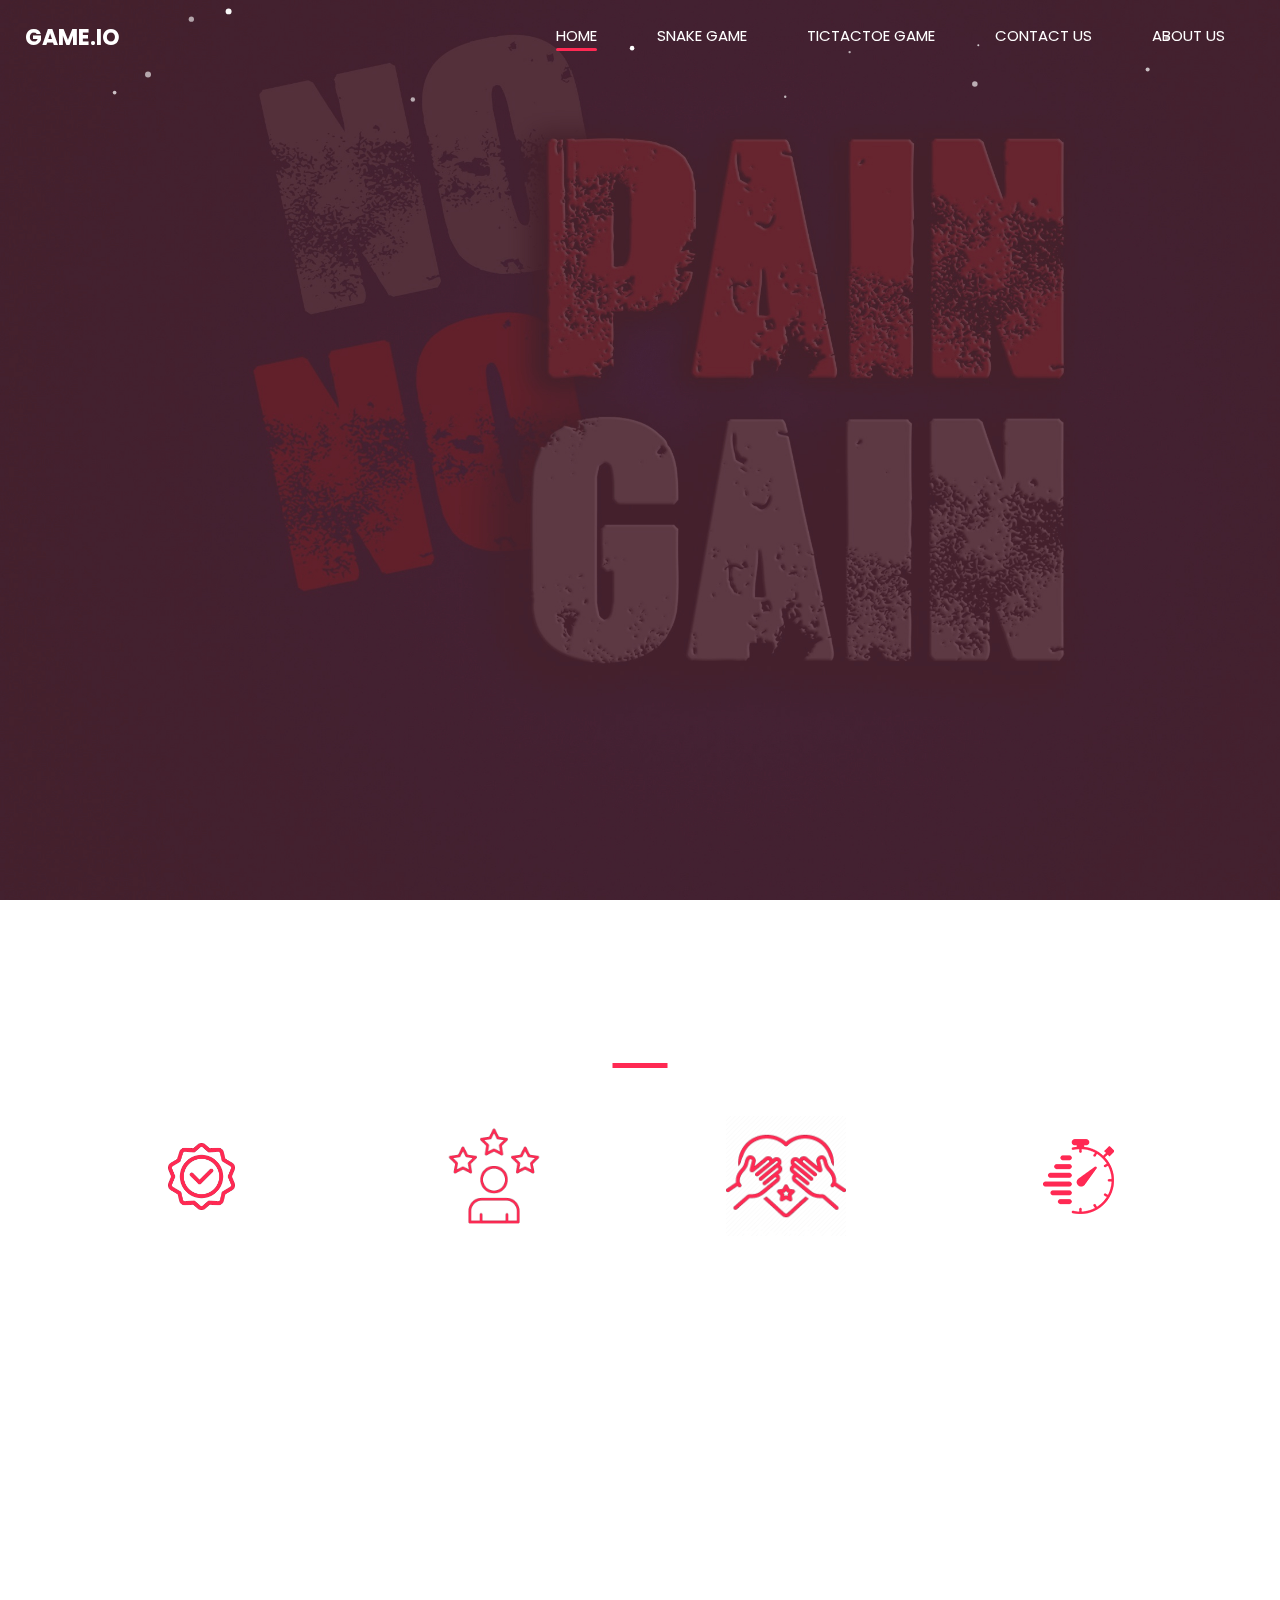
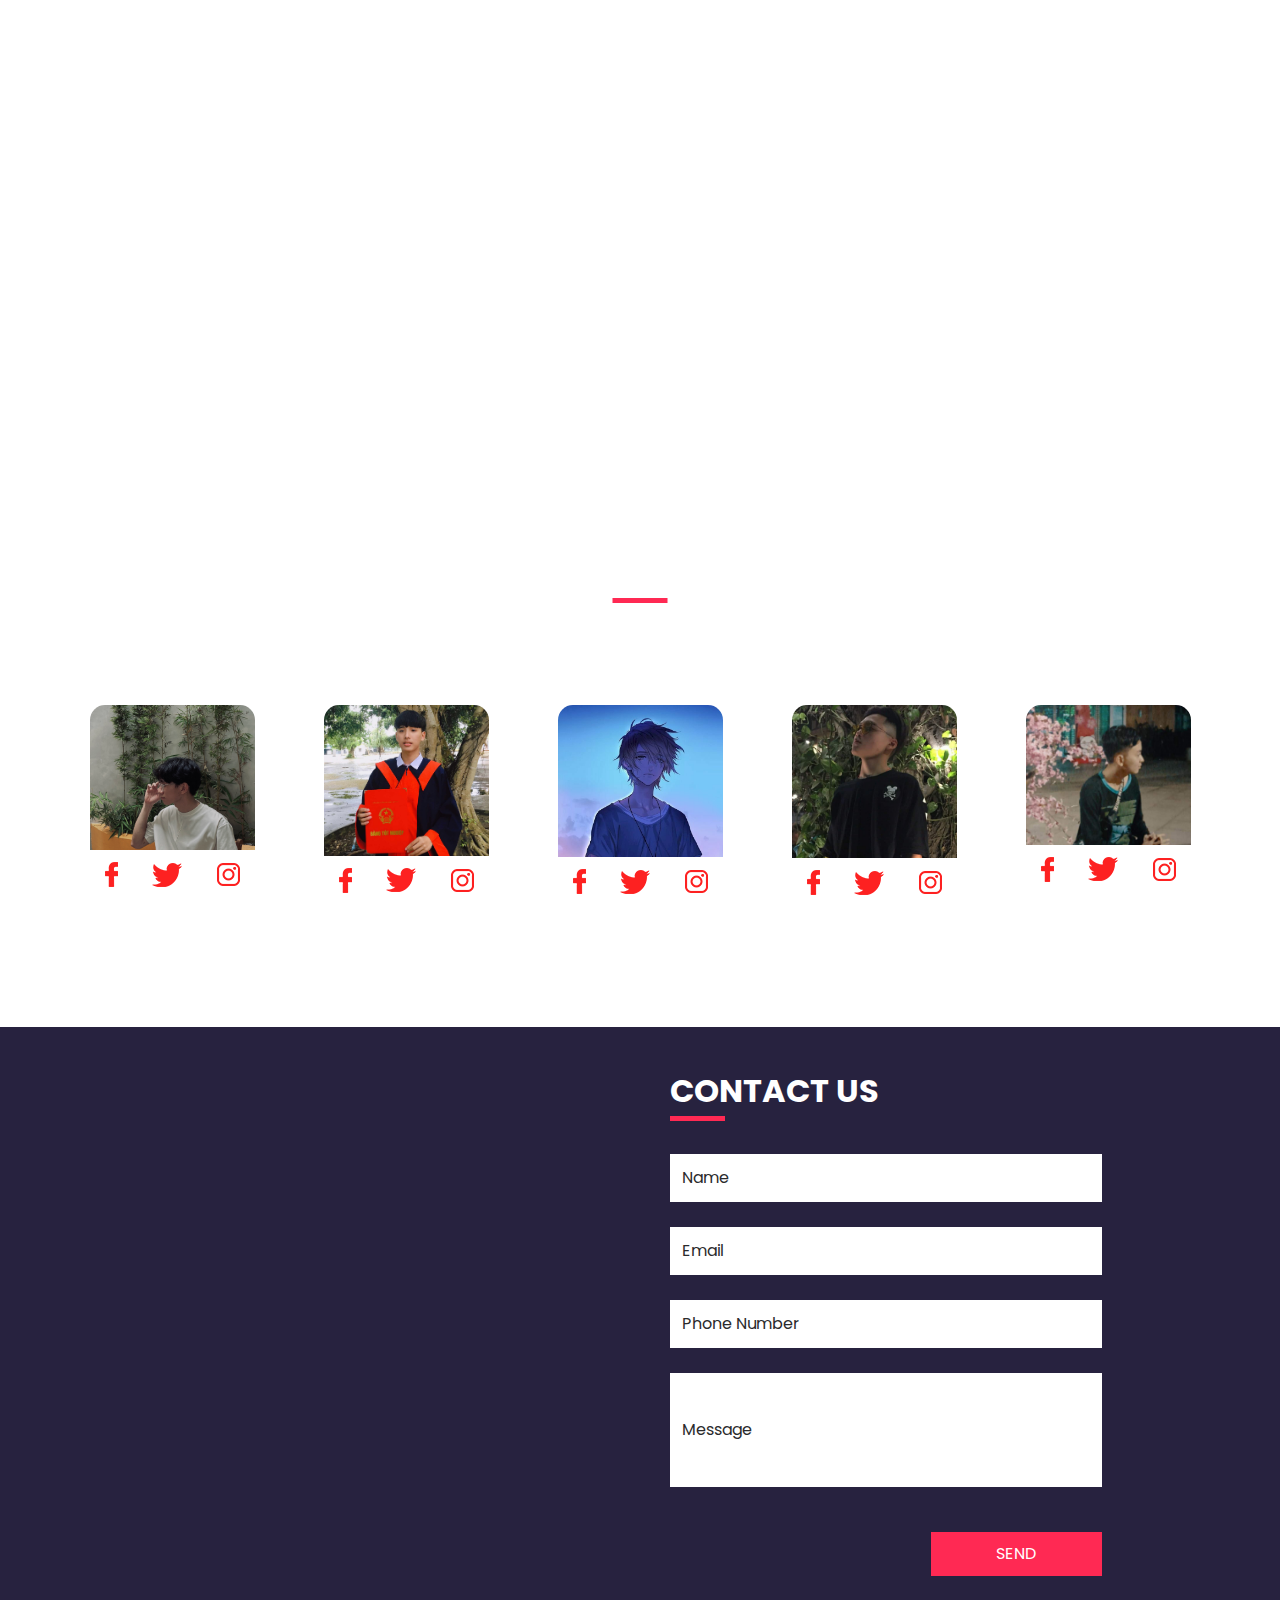
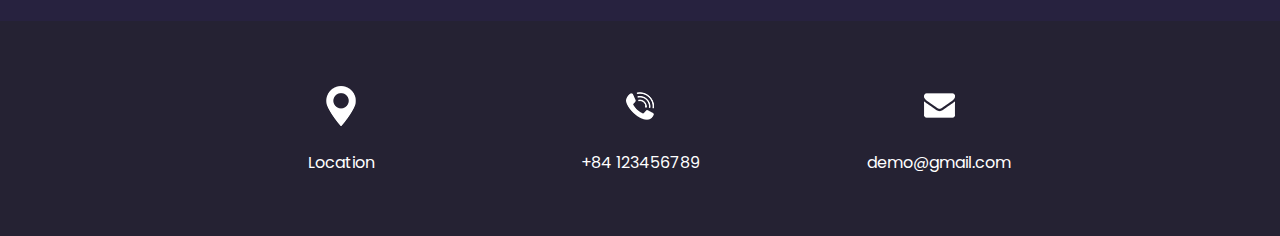
==== index.html @ 9e5f138a "add snow effect" ====
<!DOCTYPE html>
<html>

<head>
  <!-- Basic -->
  <meta charset="utf-8" />
  <meta http-equiv="X-UA-Compatible" content="IE=edge" />
  <!-- Mobile Metas -->
  <meta name="viewport" content="width=device-width, initial-scale=1, shrink-to-fit=no" />
  <!-- Site Metas -->
  <meta name="keywords" content="" />
  <meta name="description" content="" />
  <meta name="author" content="" />

  <title>Game.io</title>

  <link rel="stylesheet" href="https://cdnjs.cloudflare.com/ajax/libs/font-awesome/6.5.1/css/all.min.css" integrity="sha512-DTOQO9RWCH3ppGqcWaEA1BIZOC6xxalwEsw9c2QQeAIftl+Vegovlnee1c9QX4TctnWMn13TZye+giMm8e2LwA==" crossorigin="anonymous" referrerpolicy="no-referrer" />

  <!-- slider stylesheet -->
  <link rel="stylesheet" type="text/css"
    href="https://cdnjs.cloudflare.com/ajax/libs/OwlCarousel2/2.3.4/assets/owl.carousel.min.css" />

  <!-- bootstrap core css -->
  <link rel="stylesheet" type="text/css" href="css/bootstrap.css" />

  <!-- fonts style -->
  <link href="https://fonts.googleapis.com/css?family=Poppins:400,600,700&display=swap" rel="stylesheet">
  <!-- Custom styles for this template -->
  <link href="css/style.css" rel="stylesheet" />
  <!-- responsive style -->
  <link href="css/responsive.css" rel="stylesheet" />
</head>

<body>
  <section class = "sky">
    <div class="hero_area">
      <!-- header section strats -->
      <header class="header_section">
        <div class="container-fluid">
          <nav class="navbar navbar-expand-lg custom_nav-container ">
            <a class="navbar-brand" href="index.html">
              <span>
                game.io
              </span>
            </a>
            <button class="navbar-toggler" type="button" data-toggle="collapse" data-target="#navbarSupportedContent"
              aria-controls="navbarSupportedContent" aria-expanded="false" aria-label="Toggle navigation">
              <span class="navbar-toggler-icon"></span>
            </button>
  
            <div class="collapse navbar-collapse" id="navbarSupportedContent">
              <div class="d-flex ml-auto flex-column flex-lg-row align-items-center">
                <ul class="navbar-nav  ">
                  <li class="nav-item active">
                    <a class="nav-link" href="index.html">Home <span class="sr-only">(current)</span></a>
                  </li>
                  <li class="nav-item ">
                    <a class="nav-link" href="snake.html"> Snake Game </a>
                  </li>
                  </li>
                  <li class="nav-item">
                    <a class="nav-link" href="tictactoe.html"> tictactoe game</a>
                  </li>
                  <li class="nav-item">
                    <a class="nav-link" href="contact.html"> Contact Us</a>
                  </li>
                  <li class="nav-item">
                    <a class="nav-link" href="about.html"> About Us</a>
                  </li>
                </ul>
              </div>
            </div>
          </nav>
        </div>
      </header>
      <!-- end header section -->
      <!-- home section -->
      <!-- end home section -->
    </div>
  
  
    <!-- Us section -->
  
    <section class="us_section layout_padding">
      <div class="container">
        <div class="heading_container">
          <h2>
            Tại sao nên chọn chúng tôi !
          </h2>
        </div>
  
        <div class="us_container ">
          <div class="row">
            <div class="col-lg-3 col-md-6">
              <div class="box">
                <div class="img-box">
                  <img style="width: 67px;height: 67px;" src="images/quality.png" alt="">
                </div>
                <div class="detail-box">
                  <h5>
                    CHẤT LƯỢNG
                  </h5>
                  <p>
                    Với đội ngũ có năng lực cao , chúng tôi sẽ đem đến cho bạn nhiều sản phẩm tốt nhất thị trường.
                  </p>
                </div>
              </div>
            </div>
            <div class="col-lg-3 col-md-6">
              <div class="box">
                <div class="img-box">
                  <img style="width:100px;height:100px" src="images/professional.png" alt="">
                </div>
                <div class="detail-box">
                  <h5>
                    CHUYÊN NGHIỆP 
                  </h5>
                  <p>
                    Đội ngũ được đào tạo cả về chất lượng và thái độ làm việc chuyên nghiệp . Chắn sẽ mang đến cho bạn sự nghiêm túc, chuyên nghiệp khi hợp tác.
                  </p>
                </div>
              </div>
            </div>
            <div class="col-lg-3 col-md-6">
              <div class="box">
                <div class="img-box">
                  <img style="width:120px;height:120px" src="images/conscientious.png" alt="">
                </div>
                <div class="detail-box">
                  <h5>
                    TẬN TÂM
                  </h5>
                  <p>
                    Chúng tôi luôn đặt chất lượng sản phẩm lên hàng đầu, mọi công sức và sự tâm huyết đều được đầu tư, trau chuốt cho sản phẩm.
                  </p>
                </div>
              </div>
            </div>
            <div class="col-lg-3 col-md-6">
              <div class="box">
                <div class="img-box">
                  <img src="images/speed.png" alt="">
                </div>
                <div class="detail-box">
                  <h5>
                    TỐC HÀNH
                  </h5>
                  <p>
                    Tốc độ là điểm khác biệt của chúng tôi, với đội ngũ hùng mạnh một sản phẩm chất lượng cao sẽ nhanh chóng được hoàn thành.
                  </p>
                </div>
              </div>
            </div>
          </div>
        </div>
      </div>
    </section>
  
    <!-- end us section -->
  
  
    <!-- heathy section -->
  
    <section class="heathy_section layout_padding">
      <div class="container">
  
        <div class="row">
          <div class="col-md-12 mx-auto">
            <div class="detail-box">
              <h2>
                KHÁI QUÁT VỀ GAME
              </h2>
              <p>
                Game là một hoạt động giải trí có mục đích, thường có yếu tố cạnh tranh hoặc thử thách. Game có thể được chơi bởi một hoặc nhiều người, và có thể được chơi trên nhiều nền tảng khác nhau, bao gồm máy tính, điện thoại, bảng điều khiển, hoặc thậm chí là trên giấy. Game có nhiều lợi ích cho người chơi, bao gồm: Giải trí, rèn luyện kỹ năng, thúc đẩy sự phát triển trí não, tăng cường khả năng giao tiếp, gắn kết cộng đồng,... Game là một hoạt động giải trí có nhiều lợi ích cho người chơi. Tuy nhiên, cũng cần lưu ý rằng chơi game quá nhiều có thể gây ra các tác hại như nghiện game, ảnh hưởng đến sức khỏe, hoặc ảnh hưởng đến học tập và công việc. Do đó, cần chơi game một cách điều độ và lành mạnh. 
              </p>
              <div class="btn-box">
                <a href="">
                  XEM THÊM
                </a>
              </div>
            </div>
          </div>
        </div>
  
      </div>
    </section>
  
    <!-- end heathy section -->
  
    <!-- trainer section -->
  
    <section class="trainer_section layout_padding">
      <div class="container">
        <div class="heading_container">
          <h2>
            Our team
          </h2>
        </div>
        <div class="row">
          <div class="col-lg-2 col-md-6 mx-auto">
            <div class="box">
              <div class="name">
                <h5>
                  Phan Gia Đại
                </h5>
              </div>
              <div class="img-box">
                <img src="images/t1.jpg" alt="">
              </div>
              <div class="social_box">
                <a href="https://www.facebook.com/PGD04">
                  <img src="images/facebook-logo.png" alt="">
                </a>
                <a href="https://github.com/fjdai">
                  <img src="images/twitter.png" alt="">
                </a>
                <a href="https://www.instagram.com/_dda.i/">
                  <img src="images/instagram-logo.png" alt="">
                </a>
              </div>
            </div>
          </div>
          <div class="col-lg-2 col-md-6 mx-auto">
            <div class="box">
              <div class="name">
                <h5>
                  Nguyễn Đức Hải
                </h5>
              </div>
              <div class="img-box"style=" padding-bottom: 19px">
                <img src="images/avata.jpg.jpg" alt="">
              </div>
              <div class="social_box">
                <a href="">
                  <img src="images/facebook-logo.png" alt="">
                </a>
                <a href="">
                  <img src="images/twitter.png" alt="">
                </a>
                <a href="">
                  <img src="images/instagram-logo.png" alt="">
                </a>
              </div>
            </div>
          </div>
          <div class="col-lg-2 col-md-6 mx-auto">
            <div class="box">
              <div class="name">
                <h5>
                Quang Thiệu
                </h5>
              </div>
              <div class="img-box" style="padding-bottom: 12px">
                <img src="images/anhcuato.jpg" alt="">
              </div>
              <div class="social_box">
                <a href="">
                  <img src="images/facebook-logo.png" alt="">
                </a>
                <a href="">
                  <img src="images/twitter.png" alt="">
                </a>
                <a href="">
                  <img src="images/instagram-logo.png" alt="">
                </a>
              </div>
            </div>
          </div>
          <div class="col-lg-2 col-md-6 mx-auto">
            <div class="box">
              <div class="name">
                <h5>
                  Quốc Chí
                </h5>
              </div>
              <div class="img-box">
                <img src="images/avaC.jpg" alt="">
              </div>
              <div class="social_box">
                <a href="">
                  <img src="images/facebook-logo.png" alt="">
                </a>
                <a href="">
                  <img src="images/twitter.png" alt="">
                </a>
                <a href="">
                  <img src="images/instagram-logo.png" alt="">
                </a>
              </div>
            </div>
          </div>
          <div class="col-lg-2 col-md-6 mx-auto">
            <div class="box">
              <div class="name">
                <h5>
                  Thiên Trường
                </h5>
              </div>
              <div class="img-box">
                <img src="images/avaT.jpg" alt="">
              </div>
              <div class="social_box">
                <a href="">
                  <img src="images/facebook-logo.png" alt="">
                </a>
                <a href="">
                  <img src="images/twitter.png" alt="">
                </a>
                <a href="">
                  <img src="images/instagram-logo.png" alt="">
                </a>
              </div>
            </div>
          </div>
        </div>
      </div>
    </section>
  
    <!-- end trainer section -->
  
    <!-- contact section -->
  
    <section class="contact_section ">
      <div class="container-fluid">
        <div class="row">
          <div class="col-md-6 px-0">
            <div class="img-box">
              <iframe
                src="https://www.google.com/maps/embed?pb=!1m18!1m12!1m3!1d3919.655819626767!2d106.68001927508847!3d10.760986789386818!2m3!1f0!2f0!3f0!3m2!1i1024!2i768!4f13.1!3m3!1m2!1s0x31752f1b8e6575c3%3A0x48d253bde1931e59!2zxJDhuqFpIEjhu41jIFPGsCBQaOG6oW0gLSAyODAgQW4gRMawxqFuZyBWxrDGoW5n!5e0!3m2!1svi!2s!4v1701255121493!5m2!1svi!2s"
                height="500" width="100%" style="border:0;"></iframe>
            </div>
          </div>
          <div class="col-lg-5 col-md-6">
            <div class="form_container pr-0 pr-lg-5 mr-0 mr-lg-2">
              <div class="heading_container">
                <h2>
                  Contact Us
                </h2>
              </div>
              <form action="">
                <div>
                  <input type="text" placeholder="Name" />
                </div>
                <div>
                  <input type="email" placeholder="Email" />
                </div>
                <div>
                  <input type="text" placeholder="Phone Number" />
                </div>
                <div>
                  <input type="text" class="message-box" placeholder="Message" />
                </div>
                <div class="d-flex ">
                  <button>
                    Send
                  </button>
                </div>
              </form>
            </div>
          </div>
        </div>
      </div>
    </section>
  
    <!-- end contact section -->
  
    <!-- info section -->
    <section class="info_section layout_padding2">
      <div class="container">
        <div class="info_items">
          <a href="">
            <div class="item ">
              <div class="img-box box-1">
                <img src="" alt="">
              </div>
              <div class="detail-box">
                <p>
                  Location
                </p>
              </div>
            </div>
          </a>
          <a href="">
            <div class="item ">
              <div class="img-box box-2">
                <img src="" alt="">
              </div>
              <div class="detail-box">
                <p>
                  +84 123456789
                </p>
              </div>
            </div>
          </a>
          <a href="">
            <div class="item ">
              <div class="img-box box-3">
                <img src="" alt="">
              </div>
              <div class="detail-box">
                <p>
                  demo@gmail.com
                </p>
              </div>
            </div>
          </a>
        </div>
      </div>
    </section>
  </section>

  <!-- end info_section -->

  <!-- footer section -->
  <!-- <footer class="container-fluid footer_section">
    <p>
      &copy; 2020 All Rights Reserved. Design by
      <a href="https://html.design/">Free Html Templates</a>
    </p>
  </footer> -->
  <!-- footer section -->

  <script src="js/jquery-3.4.1.min.js"></script>
  <script src="js/bootstrap.js"></script>
  <script src="js/snoweffect.js"></script>

</body>

</html>
---- css/style.css ----
body {
  font-family: 'Poppins', sans-serif;
  color: #000000;
  background-color: #ffffff;
}

.layout_padding {
  padding-top: 120px;
  padding-bottom: 120px;
}

.layout_padding2 {
  padding-top: 45px;
  padding-bottom: 45px;
}

.layout_padding2-top {
  padding-top: 45px;
}

.layout_padding2-bottom {
  padding-bottom: 45px;
}

.layout_padding-top {
  padding-top: 120px;
}

.layout_padding-bottom {
  padding-bottom: 120px;
}

.heading_container {
  display: -webkit-box;
  display: -ms-flexbox;
  display: flex;
  -webkit-box-pack: center;
  -ms-flex-pack: center;
  justify-content: center;
  text-align: center;
}

.heading_container h2 {
  font-weight: bold;
  position: relative;
  padding-bottom: 10px;
  text-transform: uppercase;
}

.heading_container h2::before {
  content: "";
  position: absolute;
  bottom: 0;
  left: 50%;
  width: 55px;
  height: 5px;
  background-color: #ff2953;
  -webkit-transform: translateX(-50%);
  transform: translateX(-50%);
}

/*header section*/
.hero_area {
  height: 100vh;
  display: -webkit-box;
  display: -ms-flexbox;
  display: flex;
  -webkit-box-orient: vertical;
  -webkit-box-direction: normal;
  -ms-flex-direction: column;
  flex-direction: column;
  background-image: url(../images/hero-bg.jpg);
  background-size: cover;
  background-attachment: fixed;
}

.sub_page .hero_area {
  height: auto;
}

.sub_page .who_section.layout_padding {
  padding-top: 0;
}

.hero_area.sub_pages {
  height: auto;
}

.header_section .container-fluid {
  padding-right: 25px;
  padding-left: 25px;
}

.header_section .nav_container {
  margin: 0 auto;
}

.custom_nav-container.navbar-expand-lg .navbar-nav .nav-item .nav-link {
  margin: 10px 30px;
  padding: 0;
  padding-bottom: 3px;
  color: #ffffff;
  text-align: center;
  position: relative;
  text-transform: uppercase;
  font-size: 15px;
}

.custom_nav-container.navbar-expand-lg .navbar-nav .nav-item .nav-link::after {
  display: none;
  content: "";
  position: absolute;
  left: 0;
  bottom: 0;
  width: 100%;
  height: 3px;
  border-radius: 5px;
  background-color: #ffffff;
}

.custom_nav-container.navbar-expand-lg .navbar-nav .nav-item.active a::after,
.custom_nav-container.navbar-expand-lg .navbar-nav .nav-item:hover a::after {
  display: block;
  background-color: #ff2953;
}

a,
a:hover,
a:focus {
  text-decoration: none;
}

a:hover,
a:focus {
  color: initial;
}

.btn,
.btn:focus {
  outline: none !important;
  -webkit-box-shadow: none;
  box-shadow: none;
}

/* .user_option {
  display: -webkit-box;
  display: -ms-flexbox;
  display: flex;
  -webkit-box-align: center;
  -ms-flex-align: center;
  align-items: center;
} */

/* .user_option a {
  color: #ffffff;
  margin: 10px 30px;
} */

.custom_nav-container .nav_search-btn {
  background-image: url(../images/search-icon.png);
  background-size: 22px;
  background-repeat: no-repeat;
  background-position-y: 7px;
  width: 35px;
  height: 35px;
  padding: 0;
  border: none;
}

.navbar-brand {
  display: -webkit-box;
  display: -ms-flexbox;
  display: flex;
  -webkit-box-align: center;
  -ms-flex-align: center;
  align-items: center;
  position: relative;
}

.navbar-brand span {
  font-size: 22px;
  text-transform: uppercase;
  font-weight: bold;
  color: #ffffff;
  position: relative;
  z-index: 3;
}

.custom_nav-container {
  z-index: 99999;
  padding: 15px 0;
}

.custom_nav-container .navbar-toggler {
  outline: none;
}

.custom_nav-container .navbar-toggler .navbar-toggler-icon {
  background-image: url(../images/menu.png);
  background-size: 55px;
}

/*end header section*/
.slider_section {
  -webkit-box-flex: 1;
  -ms-flex: 1;
  flex: 1;
  display: -webkit-box;
  display: -ms-flexbox;
  display: flex;
  -webkit-box-align: center;
  -ms-flex-align: center;
  align-items: center;
  color: #ffffff;
}

.slider_section #carouselExampleIndicators {
  width: 100%;
}

.slider_section .row {
  -webkit-box-align: center;
  -ms-flex-align: center;
  align-items: center;
}

.slider_section .box {
  margin: 125px 0;
}

.slider_section .detail-box {
  text-align: center;
}

.slider_section .detail-box h1,
.slider_section .detail-box h2,
.slider_section .detail-box h3 {
  text-transform: uppercase;
  font-weight: bold;
}

.slider_section .detail-box h2 {
  font-size: 2.5rem;
}

.slider_section .detail-box h1 {
  font-size: 3.5rem;
  font-weight: bold;
  letter-spacing: .5rem;
}

.slider_section .detail-box p {
  margin-top: 25px;
}

.slider_section .detail-box a {
  display: inline-block;
  padding: 8px 35px;
  background-color: transparent;
  border: 1.5px solid #ffffff;
  color: #ffffff;
  border-radius: 0px;
  -webkit-transition: -webkit-transform 0.3s;
  transition: -webkit-transform 0.3s;
  transition: transform 0.3s;
  transition: transform 0.3s, -webkit-transform 0.3s;
  text-transform: uppercase;
  margin-top: 35px;
}

.slider_section .detail-box a:hover {
  background-color: #ffffff;
  color: #000000;
}

.slider_section #carouselExampleIndicators .carousel-indicators {
  position: unset;
  margin: 0;
  margin-top: 45px;
  -webkit-box-align: center;
  -ms-flex-align: center;
  align-items: center;
}

.slider_section #carouselExampleIndicators .carousel-indicators li {
  width: 14px;
  height: 14px;
  background-color: transparent;
  border: 2px solid #ffffff;
  border-radius: 100%;
  opacity: 1;
}

.slider_section #carouselExampleIndicators .carousel-indicators li.active {
  border: 4px solid #ffffff;
}

.us_section {
  background-image: url(../images/us-bg.jpg);
  background-size: cover;
  background-attachment: fixed;
  color: #ffffff;
}

.us_section .us_container {
  padding-top: 25px;
}

.us_section .us_container .box {
  display: -webkit-box;
  display: -ms-flexbox;
  display: flex;
  -webkit-box-orient: vertical;
  -webkit-box-direction: normal;
  -ms-flex-direction: column;
  flex-direction: column;
  -webkit-box-align: center;
  -ms-flex-align: center;
  align-items: center;
  text-align: center;
  margin: 25px 10px 0 10px;
}

.us_section .us_container .box .img-box {
  height: 100px;
  display: -webkit-box;
  display: -ms-flexbox;
  display: flex;
  -webkit-box-align: center;
  -ms-flex-align: center;
  align-items: center;
  -webkit-box-pack: center;
  -ms-flex-pack: center;
  justify-content: center;
}

.us_section .us_container .box .img-box img {
  max-width: 100%;
}

.us_section .us_container .box .detail-box h5 {
  font-weight: bold;
}

.heathy_section {
  background-image: url(../images/healthy-bg.jpg);
  background-size: cover;
  background-attachment: fixed;
  color: #ffffff;
  text-align: center;
}

.heathy_section h2 {
  font-weight: bold;
}

.heathy_section p {
  margin-top: 35px;
}

.heathy_section .btn-box {
  display: -webkit-box;
  display: -ms-flexbox;
  display: flex;
  -webkit-box-pack: center;
  -ms-flex-pack: center;
  justify-content: center;
  margin-top: 45px;
}

.heathy_section .btn-box a {
  display: inline-block;
  padding: 8px 35px;
  background-color: transparent;
  border: 1.5px solid #ffffff;
  color: #ffffff;
  border-radius: 0;
  -webkit-transition: -webkit-transform 0.3s;
  transition: -webkit-transform 0.3s;
  transition: transform 0.3s;
  transition: transform 0.3s, -webkit-transform 0.3s;
  text-transform: uppercase;
}

.heathy_section .btn-box a:hover {
  background-color: #ffffff;
  color: #000000;
}

.trainer_section {
  background-image: url(../images/trainer-bg.jpg);
  background-size: cover;
  background-attachment: fixed;
  color: #ffffff;
}

.trainer_section .box {
  margin-top: 55px;
  display: -webkit-box;
  display: -ms-flexbox;
  display: flex;
  -webkit-box-orient: vertical;
  -webkit-box-direction: normal;
  -ms-flex-direction: column;
  flex-direction: column;
  -webkit-box-align: center;
  -ms-flex-align: center;
  align-items: center;
  text-align: center;
}

.trainer_section .box .name h5 {
  font-weight: bold;
  margin-bottom: 15px;
}

.trainer_section .box .img-box {
  border-radius: 15px;
  overflow: hidden;
}

.trainer_section .box .img-box img {
  width: 100%;
}

.trainer_section .box .social_box {
  display: -webkit-box;
  display: -ms-flexbox;
  display: flex;
  -webkit-box-pack: justify;
  -ms-flex-pack: justify;
  justify-content: space-between;
  width: 225px;
  padding: 12px 45px;
  background-color: #ffffff;
  border-radius: 50px;
  margin-top: -25px;
}

.contact_section {
  position: relative;
  background-color: #27223f;
  color: #ffffff;
}

.contact_section .heading_container {
  -webkit-box-pack: start;
  -ms-flex-pack: start;
  justify-content: start;
}

.contact_section .heading_container h2::before {
  text-align: left;
  left: 0;
  -webkit-transform: none;
  transform: none;
}

.contact_section .row {
  -webkit-box-align: center;
  -ms-flex-align: center;
  align-items: center;
}

.contact_section .img-box img {
  width: 100%;
}

.contact_section .form_container {
  padding: 45px 0 45px 15px;
}

.contact_section input {
  width: 100%;
  border: none;
  background-color: #ffffff;
  outline: none;
  color: #000000;
  margin-top: 25px;
  padding: 12px;
}

.contact_section input::-webkit-input-placeholder {
  color: #2a2a2c;
}

.contact_section input:-ms-input-placeholder {
  color: #2a2a2c;
}

.contact_section input::-ms-input-placeholder {
  color: #2a2a2c;
}

.contact_section input::placeholder {
  color: #2a2a2c;
}

.contact_section input.message-box {
  padding: 45px 12px;
}

.contact_section button {
  padding: 10px 65px;
  outline: none;
  border: none;
  color: #ffffff;
  background: #ff2953;
  margin: 45px 0 0 auto;
  text-transform: uppercase;
}

.info_section {
  background-color: #252233;
}

.info_items {
  width: 70%;
  margin: 0 auto;
  display: -webkit-box;
  display: -ms-flexbox;
  display: flex;
  -webkit-box-pack: justify;
  -ms-flex-pack: justify;
  justify-content: space-between;
}

.info_items .item {
  width: 200px;
  display: -webkit-box;
  display: -ms-flexbox;
  display: flex;
  -webkit-box-orient: vertical;
  -webkit-box-direction: normal;
  -ms-flex-direction: column;
  flex-direction: column;
  -webkit-box-align: center;
  -ms-flex-align: center;
  align-items: center;
  text-align: center;
}

.info_items .item .img-box {
  width: 80px;
  height: 80px;
  border-radius: 100%;
  background-repeat: no-repeat;
  background-position: center;
}

.info_items .item .detail-box {
  margin-top: 5px;
  color: #fff;
}

.info_items {
  position: relative;
}

.info_items a {
  position: relative;
}

.info_items .item .img-box.box-1 {
  background-image: url(../images/location-white.png);
}

.info_items .item .img-box.box-2 {
  background-image: url(../images/telephone-white.png);
}

.info_items .item .img-box.box-3 {
  background-image: url(../images/envelope-white.png);
}

/* footer section*/
.footer_section {
  background-color: #fbfdfd;
  padding: 20px;
  font-weight: 500;
}

.footer_section p {
  color: #292929;
  margin: 0;
  text-align: center;
}

.footer_section a {
  color: #292929;
}

/* end footer section*/
/*# sourceMappingURL=style.css.map */
---- css/responsive.css ----
@media (max-width: 1120px) {}

@media (max-width: 992px) {
    .hero_area {
        height: auto;
    }

    .custom_nav-container .nav_search-btn {
        background-position: center;
        margin-top: 10px;
    }

    .slider_section {
        padding-top: 45px;
        padding-bottom: 75px;
    }

    .info_items {
        width: 100%;
    }
}

@media (max-width: 768px) {
    .contact_section .form_container {
        padding: 45px 0;
    }

    .info_items {
        flex-direction: column;
        align-items: center;
    }

    .contact_section .heading_container {
        justify-content: center;
    }

    .contact_section .heading_container h2::before {
        left: 50%;
        transform: translateX(-50%);
    }

    .contact_section button {
        margin: 45px auto 0 auto;
    }
}


@media (max-width: 576px) {
    .slider_section .detail-box h1 {
        font-size: 3rem;
    }
}

@media (max-width: 480px) {}

@media (max-width: 420px) {
    .slider_section .detail-box h1 {
        letter-spacing: .3rem;
    }
}

@media (max-width: 360px) {}

@media (min-width: 1200px) {
    .container {
        max-width: 1170px;
    }
}
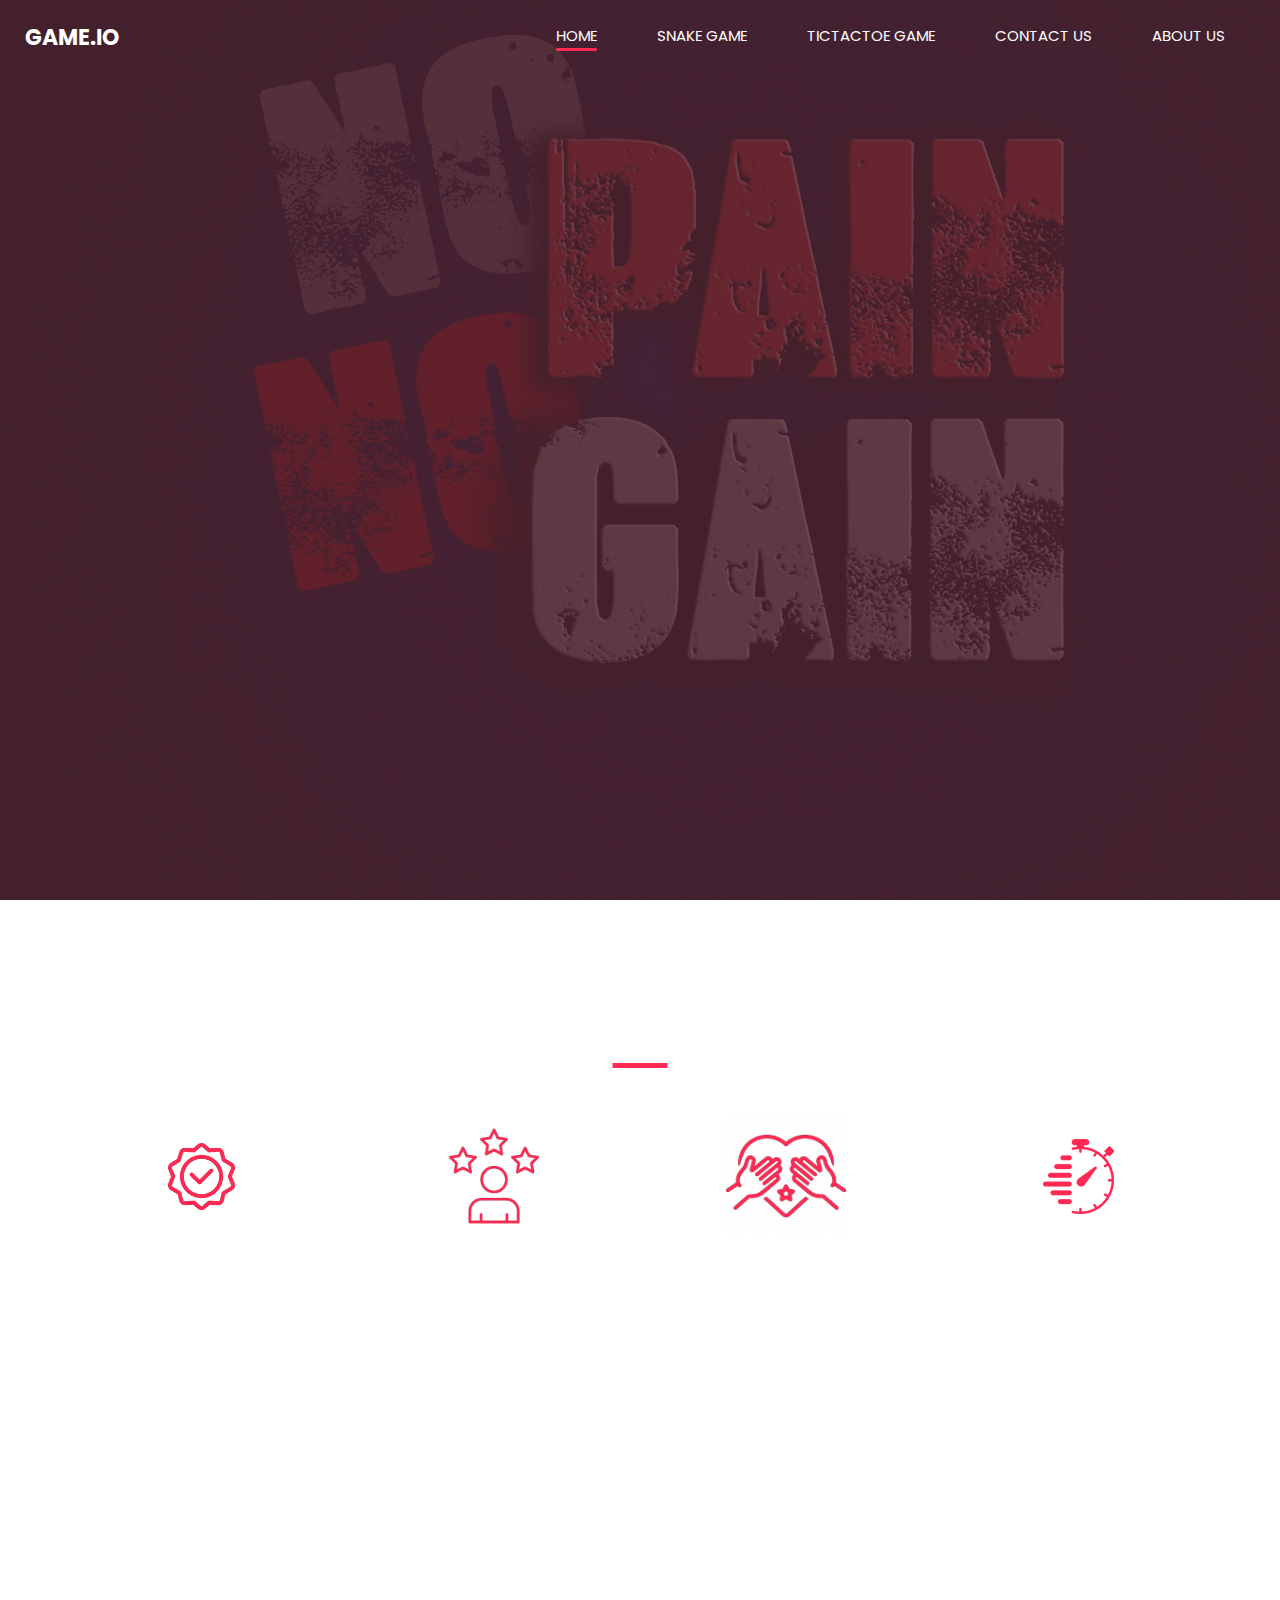
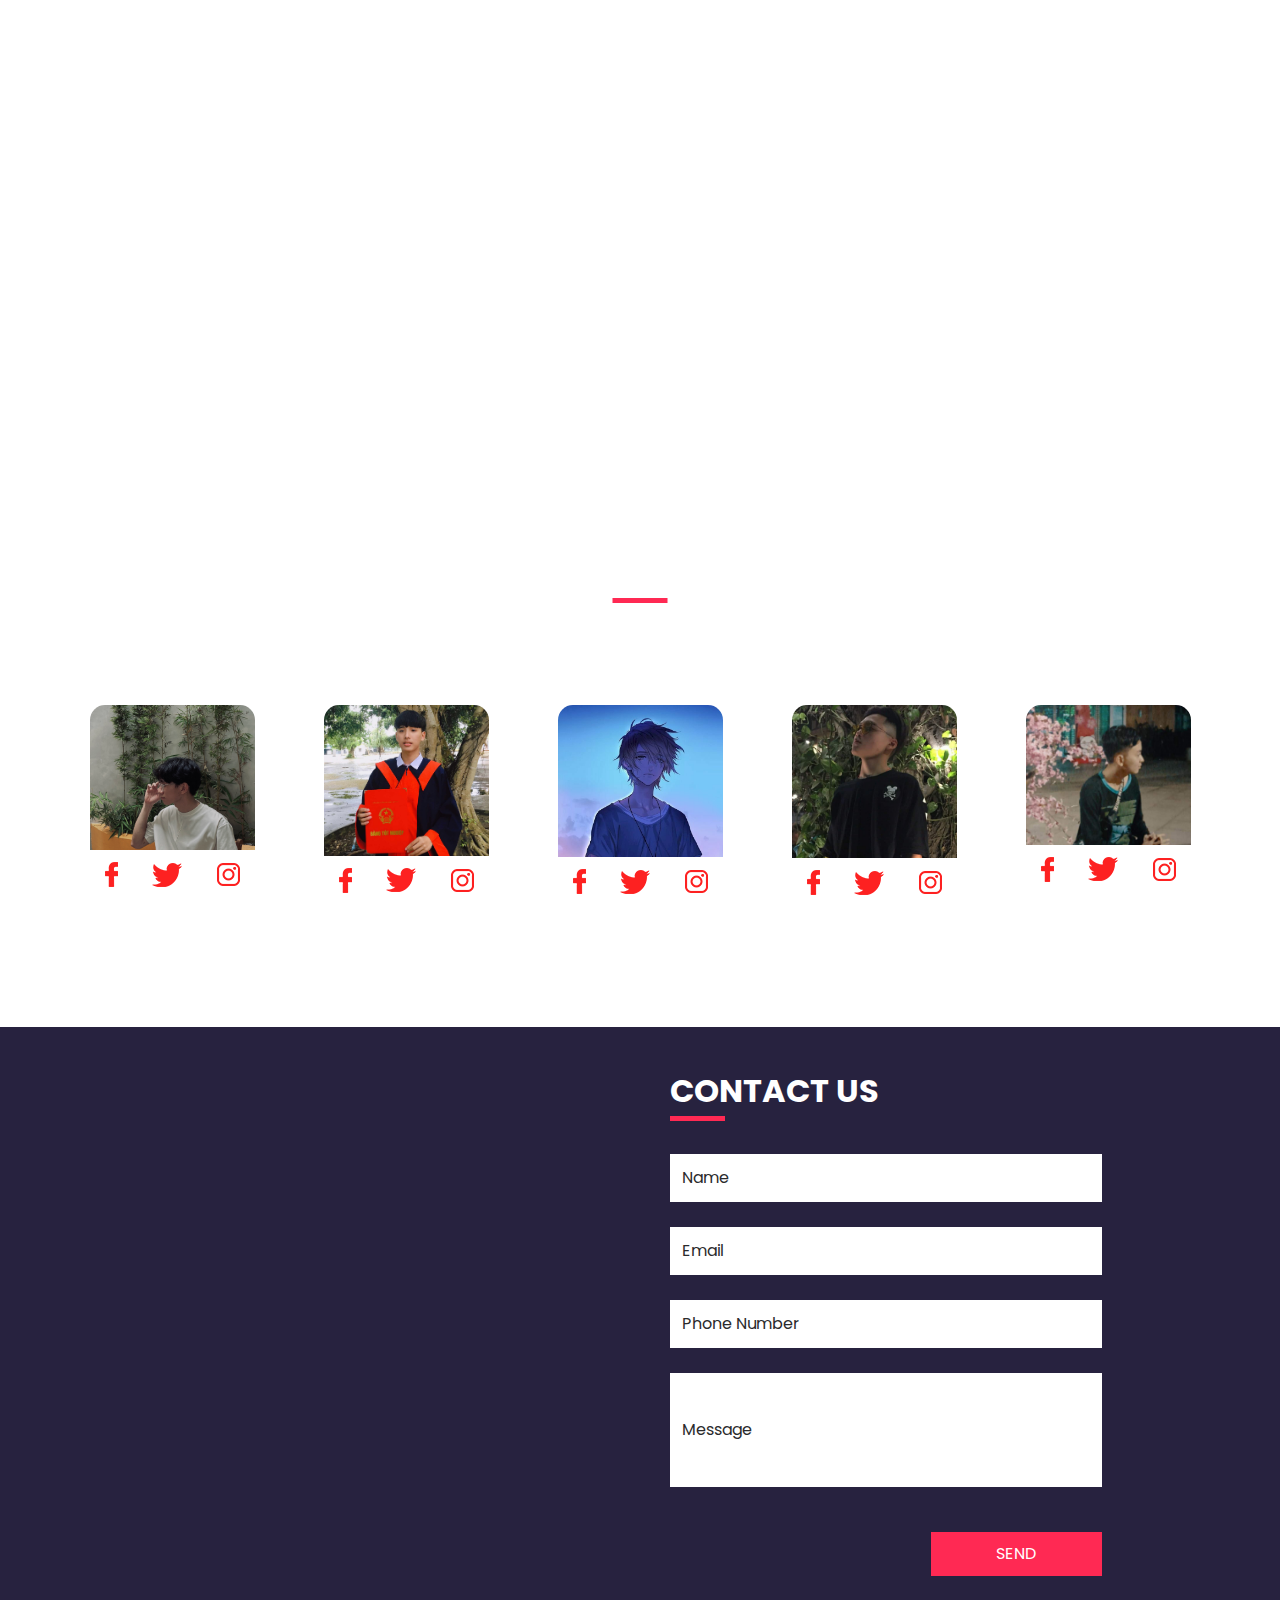
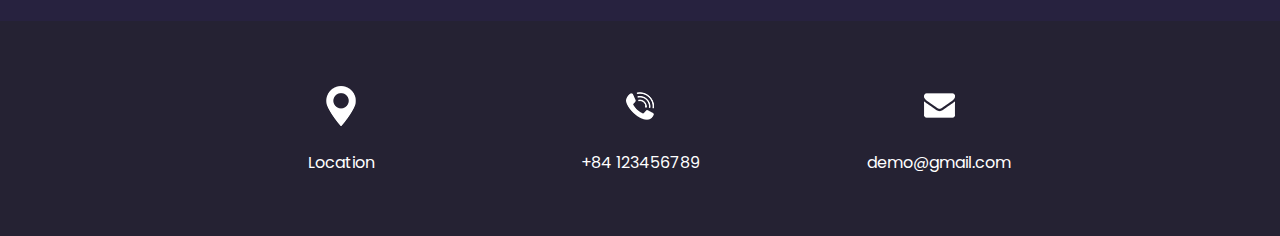
==== commit 14fbb87e: "delete snow" ====
--- a/index.html
+++ b/index.html
@@ -31,382 +31,380 @@
   <link href="css/responsive.css" rel="stylesheet" />
 </head>
 
-<body>
-  <section class = "sky">
-    <div class="hero_area">
-      <!-- header section strats -->
-      <header class="header_section">
-        <div class="container-fluid">
-          <nav class="navbar navbar-expand-lg custom_nav-container ">
-            <a class="navbar-brand" href="index.html">
-              <span>
-                game.io
-              </span>
-            </a>
-            <button class="navbar-toggler" type="button" data-toggle="collapse" data-target="#navbarSupportedContent"
-              aria-controls="navbarSupportedContent" aria-expanded="false" aria-label="Toggle navigation">
-              <span class="navbar-toggler-icon"></span>
-            </button>
-  
-            <div class="collapse navbar-collapse" id="navbarSupportedContent">
-              <div class="d-flex ml-auto flex-column flex-lg-row align-items-center">
-                <ul class="navbar-nav  ">
-                  <li class="nav-item active">
-                    <a class="nav-link" href="index.html">Home <span class="sr-only">(current)</span></a>
-                  </li>
-                  <li class="nav-item ">
-                    <a class="nav-link" href="snake.html"> Snake Game </a>
-                  </li>
-                  </li>
-                  <li class="nav-item">
-                    <a class="nav-link" href="tictactoe.html"> tictactoe game</a>
-                  </li>
-                  <li class="nav-item">
-                    <a class="nav-link" href="contact.html"> Contact Us</a>
-                  </li>
-                  <li class="nav-item">
-                    <a class="nav-link" href="about.html"> About Us</a>
-                  </li>
-                </ul>
-              </div>
-            </div>
-          </nav>
-        </div>
-      </header>
-      <!-- end header section -->
-      <!-- home section -->
-      <!-- end home section -->
+<body >
+  <div class="hero_area">
+    <!-- header section strats -->
+    <header class="header_section">
+      <div class="container-fluid">
+        <nav class="navbar navbar-expand-lg custom_nav-container ">
+          <a class="navbar-brand" href="index.html">
+            <span>
+              game.io
+            </span>
+          </a>
+          <button class="navbar-toggler" type="button" data-toggle="collapse" data-target="#navbarSupportedContent"
+            aria-controls="navbarSupportedContent" aria-expanded="false" aria-label="Toggle navigation">
+            <span class="navbar-toggler-icon"></span>
+          </button>
+
+          <div class="collapse navbar-collapse" id="navbarSupportedContent">
+            <div class="d-flex ml-auto flex-column flex-lg-row align-items-center">
+              <ul class="navbar-nav  ">
+                <li class="nav-item active">
+                  <a class="nav-link" href="index.html">Home <span class="sr-only">(current)</span></a>
+                </li>
+                <li class="nav-item ">
+                  <a class="nav-link" href="snake.html"> Snake Game </a>
+                </li>
+                </li>
+                <li class="nav-item">
+                  <a class="nav-link" href="tictactoe.html"> tictactoe game</a>
+                </li>
+                <li class="nav-item">
+                  <a class="nav-link" href="contact.html"> Contact Us</a>
+                </li>
+                <li class="nav-item">
+                  <a class="nav-link" href="about.html"> About Us</a>
+                </li>
+              </ul>
+            </div>
+          </div>
+        </nav>
+      </div>
+    </header>
+    <!-- end header section -->
+    <!-- home section -->
+    <!-- end home section -->
+  </div>
+
+
+  <!-- Us section -->
+
+  <section class="us_section layout_padding">
+    <div class="container">
+      <div class="heading_container">
+        <h2>
+          Tại sao nên chọn chúng tôi !
+        </h2>
+      </div>
+
+      <div class="us_container ">
+        <div class="row">
+          <div class="col-lg-3 col-md-6">
+            <div class="box">
+              <div class="img-box">
+                <img style="width: 67px;height: 67px;" src="images/quality.png" alt="">
+              </div>
+              <div class="detail-box">
+                <h5>
+                  CHẤT LƯỢNG
+                </h5>
+                <p>
+                  Với đội ngũ có năng lực cao , chúng tôi sẽ đem đến cho bạn nhiều sản phẩm tốt nhất thị trường.
+                </p>
+              </div>
+            </div>
+          </div>
+          <div class="col-lg-3 col-md-6">
+            <div class="box">
+              <div class="img-box">
+                <img style="width:100px;height:100px" src="images/professional.png" alt="">
+              </div>
+              <div class="detail-box">
+                <h5>
+                  CHUYÊN NGHIỆP 
+                </h5>
+                <p>
+                  Đội ngũ được đào tạo cả về chất lượng và thái độ làm việc chuyên nghiệp . Chắn sẽ mang đến cho bạn sự nghiêm túc, chuyên nghiệp khi hợp tác.
+                </p>
+              </div>
+            </div>
+          </div>
+          <div class="col-lg-3 col-md-6">
+            <div class="box">
+              <div class="img-box">
+                <img style="width:120px;height:120px" src="images/conscientious.png" alt="">
+              </div>
+              <div class="detail-box">
+                <h5>
+                  TẬN TÂM
+                </h5>
+                <p>
+                  Chúng tôi luôn đặt chất lượng sản phẩm lên hàng đầu, mọi công sức và sự tâm huyết đều được đầu tư, trau chuốt cho sản phẩm.
+                </p>
+              </div>
+            </div>
+          </div>
+          <div class="col-lg-3 col-md-6">
+            <div class="box">
+              <div class="img-box">
+                <img src="images/speed.png" alt="">
+              </div>
+              <div class="detail-box">
+                <h5>
+                  TỐC HÀNH
+                </h5>
+                <p>
+                  Tốc độ là điểm khác biệt của chúng tôi, với đội ngũ hùng mạnh một sản phẩm chất lượng cao sẽ nhanh chóng được hoàn thành.
+                </p>
+              </div>
+            </div>
+          </div>
+        </div>
+      </div>
     </div>
-  
-  
-    <!-- Us section -->
-  
-    <section class="us_section layout_padding">
-      <div class="container">
-        <div class="heading_container">
-          <h2>
-            Tại sao nên chọn chúng tôi !
-          </h2>
-        </div>
-  
-        <div class="us_container ">
-          <div class="row">
-            <div class="col-lg-3 col-md-6">
-              <div class="box">
-                <div class="img-box">
-                  <img style="width: 67px;height: 67px;" src="images/quality.png" alt="">
-                </div>
-                <div class="detail-box">
-                  <h5>
-                    CHẤT LƯỢNG
-                  </h5>
-                  <p>
-                    Với đội ngũ có năng lực cao , chúng tôi sẽ đem đến cho bạn nhiều sản phẩm tốt nhất thị trường.
-                  </p>
-                </div>
-              </div>
-            </div>
-            <div class="col-lg-3 col-md-6">
-              <div class="box">
-                <div class="img-box">
-                  <img style="width:100px;height:100px" src="images/professional.png" alt="">
-                </div>
-                <div class="detail-box">
-                  <h5>
-                    CHUYÊN NGHIỆP 
-                  </h5>
-                  <p>
-                    Đội ngũ được đào tạo cả về chất lượng và thái độ làm việc chuyên nghiệp . Chắn sẽ mang đến cho bạn sự nghiêm túc, chuyên nghiệp khi hợp tác.
-                  </p>
-                </div>
-              </div>
-            </div>
-            <div class="col-lg-3 col-md-6">
-              <div class="box">
-                <div class="img-box">
-                  <img style="width:120px;height:120px" src="images/conscientious.png" alt="">
-                </div>
-                <div class="detail-box">
-                  <h5>
-                    TẬN TÂM
-                  </h5>
-                  <p>
-                    Chúng tôi luôn đặt chất lượng sản phẩm lên hàng đầu, mọi công sức và sự tâm huyết đều được đầu tư, trau chuốt cho sản phẩm.
-                  </p>
-                </div>
-              </div>
-            </div>
-            <div class="col-lg-3 col-md-6">
-              <div class="box">
-                <div class="img-box">
-                  <img src="images/speed.png" alt="">
-                </div>
-                <div class="detail-box">
-                  <h5>
-                    TỐC HÀNH
-                  </h5>
-                  <p>
-                    Tốc độ là điểm khác biệt của chúng tôi, với đội ngũ hùng mạnh một sản phẩm chất lượng cao sẽ nhanh chóng được hoàn thành.
-                  </p>
-                </div>
-              </div>
-            </div>
-          </div>
-        </div>
-      </div>
-    </section>
-  
-    <!-- end us section -->
-  
-  
-    <!-- heathy section -->
-  
-    <section class="heathy_section layout_padding">
-      <div class="container">
-  
-        <div class="row">
-          <div class="col-md-12 mx-auto">
+  </section>
+
+  <!-- end us section -->
+
+
+  <!-- heathy section -->
+
+  <section class="heathy_section layout_padding">
+    <div class="container">
+
+      <div class="row">
+        <div class="col-md-12 mx-auto">
+          <div class="detail-box">
+            <h2>
+              KHÁI QUÁT VỀ GAME
+            </h2>
+            <p>
+              Game là một hoạt động giải trí có mục đích, thường có yếu tố cạnh tranh hoặc thử thách. Game có thể được chơi bởi một hoặc nhiều người, và có thể được chơi trên nhiều nền tảng khác nhau, bao gồm máy tính, điện thoại, bảng điều khiển, hoặc thậm chí là trên giấy. Game có nhiều lợi ích cho người chơi, bao gồm: Giải trí, rèn luyện kỹ năng, thúc đẩy sự phát triển trí não, tăng cường khả năng giao tiếp, gắn kết cộng đồng,... Game là một hoạt động giải trí có nhiều lợi ích cho người chơi. Tuy nhiên, cũng cần lưu ý rằng chơi game quá nhiều có thể gây ra các tác hại như nghiện game, ảnh hưởng đến sức khỏe, hoặc ảnh hưởng đến học tập và công việc. Do đó, cần chơi game một cách điều độ và lành mạnh. 
+            </p>
+            <div class="btn-box">
+              <a href="">
+                XEM THÊM
+              </a>
+            </div>
+          </div>
+        </div>
+      </div>
+
+    </div>
+  </section>
+
+  <!-- end heathy section -->
+
+  <!-- trainer section -->
+
+  <section class="trainer_section layout_padding">
+    <div class="container">
+      <div class="heading_container">
+        <h2>
+          Our team
+        </h2>
+      </div>
+      <div class="row">
+        <div class="col-lg-2 col-md-6 mx-auto">
+          <div class="box">
+            <div class="name">
+              <h5>
+                Phan Gia Đại
+              </h5>
+            </div>
+            <div class="img-box">
+              <img src="images/t1.jpg" alt="">
+            </div>
+            <div class="social_box">
+              <a href="https://www.facebook.com/PGD04">
+                <img src="images/facebook-logo.png" alt="">
+              </a>
+              <a href="https://github.com/fjdai">
+                <img src="images/twitter.png" alt="">
+              </a>
+              <a href="https://www.instagram.com/_dda.i/">
+                <img src="images/instagram-logo.png" alt="">
+              </a>
+            </div>
+          </div>
+        </div>
+        <div class="col-lg-2 col-md-6 mx-auto">
+          <div class="box">
+            <div class="name">
+              <h5>
+                Nguyễn Đức Hải
+              </h5>
+            </div>
+            <div class="img-box"style=" padding-bottom: 19px">
+              <img src="images/avata.jpg.jpg" alt="">
+            </div>
+            <div class="social_box">
+              <a href="">
+                <img src="images/facebook-logo.png" alt="">
+              </a>
+              <a href="">
+                <img src="images/twitter.png" alt="">
+              </a>
+              <a href="">
+                <img src="images/instagram-logo.png" alt="">
+              </a>
+            </div>
+          </div>
+        </div>
+        <div class="col-lg-2 col-md-6 mx-auto">
+          <div class="box">
+            <div class="name">
+              <h5>
+              Quang Thiệu
+              </h5>
+            </div>
+            <div class="img-box" style="padding-bottom: 12px">
+              <img src="images/anhcuato.jpg" alt="">
+            </div>
+            <div class="social_box">
+              <a href="">
+                <img src="images/facebook-logo.png" alt="">
+              </a>
+              <a href="">
+                <img src="images/twitter.png" alt="">
+              </a>
+              <a href="">
+                <img src="images/instagram-logo.png" alt="">
+              </a>
+            </div>
+          </div>
+        </div>
+        <div class="col-lg-2 col-md-6 mx-auto">
+          <div class="box">
+            <div class="name">
+              <h5>
+                Quốc Chí
+              </h5>
+            </div>
+            <div class="img-box">
+              <img src="images/avaC.jpg" alt="">
+            </div>
+            <div class="social_box">
+              <a href="">
+                <img src="images/facebook-logo.png" alt="">
+              </a>
+              <a href="">
+                <img src="images/twitter.png" alt="">
+              </a>
+              <a href="">
+                <img src="images/instagram-logo.png" alt="">
+              </a>
+            </div>
+          </div>
+        </div>
+        <div class="col-lg-2 col-md-6 mx-auto">
+          <div class="box">
+            <div class="name">
+              <h5>
+                Thiên Trường
+              </h5>
+            </div>
+            <div class="img-box">
+              <img src="images/avaT.jpg" alt="">
+            </div>
+            <div class="social_box">
+              <a href="">
+                <img src="images/facebook-logo.png" alt="">
+              </a>
+              <a href="">
+                <img src="images/twitter.png" alt="">
+              </a>
+              <a href="">
+                <img src="images/instagram-logo.png" alt="">
+              </a>
+            </div>
+          </div>
+        </div>
+      </div>
+    </div>
+  </section>
+
+  <!-- end trainer section -->
+
+  <!-- contact section -->
+
+  <section class="contact_section ">
+    <div class="container-fluid">
+      <div class="row">
+        <div class="col-md-6 px-0">
+          <div class="img-box">
+            <iframe
+              src="https://www.google.com/maps/embed?pb=!1m18!1m12!1m3!1d3919.655819626767!2d106.68001927508847!3d10.760986789386818!2m3!1f0!2f0!3f0!3m2!1i1024!2i768!4f13.1!3m3!1m2!1s0x31752f1b8e6575c3%3A0x48d253bde1931e59!2zxJDhuqFpIEjhu41jIFPGsCBQaOG6oW0gLSAyODAgQW4gRMawxqFuZyBWxrDGoW5n!5e0!3m2!1svi!2s!4v1701255121493!5m2!1svi!2s"
+              height="500" width="100%" style="border:0;"></iframe>
+          </div>
+        </div>
+        <div class="col-lg-5 col-md-6">
+          <div class="form_container pr-0 pr-lg-5 mr-0 mr-lg-2">
+            <div class="heading_container">
+              <h2>
+                Contact Us
+              </h2>
+            </div>
+            <form action="">
+              <div>
+                <input type="text" placeholder="Name" />
+              </div>
+              <div>
+                <input type="email" placeholder="Email" />
+              </div>
+              <div>
+                <input type="text" placeholder="Phone Number" />
+              </div>
+              <div>
+                <input type="text" class="message-box" placeholder="Message" />
+              </div>
+              <div class="d-flex ">
+                <button>
+                  Send
+                </button>
+              </div>
+            </form>
+          </div>
+        </div>
+      </div>
+    </div>
+  </section>
+
+  <!-- end contact section -->
+
+  <!-- info section -->
+  <section class="info_section layout_padding2">
+    <div class="container">
+      <div class="info_items">
+        <a href="">
+          <div class="item ">
+            <div class="img-box box-1">
+              <img src="" alt="">
+            </div>
             <div class="detail-box">
-              <h2>
-                KHÁI QUÁT VỀ GAME
-              </h2>
               <p>
-                Game là một hoạt động giải trí có mục đích, thường có yếu tố cạnh tranh hoặc thử thách. Game có thể được chơi bởi một hoặc nhiều người, và có thể được chơi trên nhiều nền tảng khác nhau, bao gồm máy tính, điện thoại, bảng điều khiển, hoặc thậm chí là trên giấy. Game có nhiều lợi ích cho người chơi, bao gồm: Giải trí, rèn luyện kỹ năng, thúc đẩy sự phát triển trí não, tăng cường khả năng giao tiếp, gắn kết cộng đồng,... Game là một hoạt động giải trí có nhiều lợi ích cho người chơi. Tuy nhiên, cũng cần lưu ý rằng chơi game quá nhiều có thể gây ra các tác hại như nghiện game, ảnh hưởng đến sức khỏe, hoặc ảnh hưởng đến học tập và công việc. Do đó, cần chơi game một cách điều độ và lành mạnh. 
+                Location
               </p>
-              <div class="btn-box">
-                <a href="">
-                  XEM THÊM
-                </a>
-              </div>
-            </div>
-          </div>
-        </div>
-  
-      </div>
-    </section>
-  
-    <!-- end heathy section -->
-  
-    <!-- trainer section -->
-  
-    <section class="trainer_section layout_padding">
-      <div class="container">
-        <div class="heading_container">
-          <h2>
-            Our team
-          </h2>
-        </div>
-        <div class="row">
-          <div class="col-lg-2 col-md-6 mx-auto">
-            <div class="box">
-              <div class="name">
-                <h5>
-                  Phan Gia Đại
-                </h5>
-              </div>
-              <div class="img-box">
-                <img src="images/t1.jpg" alt="">
-              </div>
-              <div class="social_box">
-                <a href="https://www.facebook.com/PGD04">
-                  <img src="images/facebook-logo.png" alt="">
-                </a>
-                <a href="https://github.com/fjdai">
-                  <img src="images/twitter.png" alt="">
-                </a>
-                <a href="https://www.instagram.com/_dda.i/">
-                  <img src="images/instagram-logo.png" alt="">
-                </a>
-              </div>
-            </div>
-          </div>
-          <div class="col-lg-2 col-md-6 mx-auto">
-            <div class="box">
-              <div class="name">
-                <h5>
-                  Nguyễn Đức Hải
-                </h5>
-              </div>
-              <div class="img-box"style=" padding-bottom: 19px">
-                <img src="images/avata.jpg.jpg" alt="">
-              </div>
-              <div class="social_box">
-                <a href="">
-                  <img src="images/facebook-logo.png" alt="">
-                </a>
-                <a href="">
-                  <img src="images/twitter.png" alt="">
-                </a>
-                <a href="">
-                  <img src="images/instagram-logo.png" alt="">
-                </a>
-              </div>
-            </div>
-          </div>
-          <div class="col-lg-2 col-md-6 mx-auto">
-            <div class="box">
-              <div class="name">
-                <h5>
-                Quang Thiệu
-                </h5>
-              </div>
-              <div class="img-box" style="padding-bottom: 12px">
-                <img src="images/anhcuato.jpg" alt="">
-              </div>
-              <div class="social_box">
-                <a href="">
-                  <img src="images/facebook-logo.png" alt="">
-                </a>
-                <a href="">
-                  <img src="images/twitter.png" alt="">
-                </a>
-                <a href="">
-                  <img src="images/instagram-logo.png" alt="">
-                </a>
-              </div>
-            </div>
-          </div>
-          <div class="col-lg-2 col-md-6 mx-auto">
-            <div class="box">
-              <div class="name">
-                <h5>
-                  Quốc Chí
-                </h5>
-              </div>
-              <div class="img-box">
-                <img src="images/avaC.jpg" alt="">
-              </div>
-              <div class="social_box">
-                <a href="">
-                  <img src="images/facebook-logo.png" alt="">
-                </a>
-                <a href="">
-                  <img src="images/twitter.png" alt="">
-                </a>
-                <a href="">
-                  <img src="images/instagram-logo.png" alt="">
-                </a>
-              </div>
-            </div>
-          </div>
-          <div class="col-lg-2 col-md-6 mx-auto">
-            <div class="box">
-              <div class="name">
-                <h5>
-                  Thiên Trường
-                </h5>
-              </div>
-              <div class="img-box">
-                <img src="images/avaT.jpg" alt="">
-              </div>
-              <div class="social_box">
-                <a href="">
-                  <img src="images/facebook-logo.png" alt="">
-                </a>
-                <a href="">
-                  <img src="images/twitter.png" alt="">
-                </a>
-                <a href="">
-                  <img src="images/instagram-logo.png" alt="">
-                </a>
-              </div>
-            </div>
-          </div>
-        </div>
-      </div>
-    </section>
-  
-    <!-- end trainer section -->
-  
-    <!-- contact section -->
-  
-    <section class="contact_section ">
-      <div class="container-fluid">
-        <div class="row">
-          <div class="col-md-6 px-0">
-            <div class="img-box">
-              <iframe
-                src="https://www.google.com/maps/embed?pb=!1m18!1m12!1m3!1d3919.655819626767!2d106.68001927508847!3d10.760986789386818!2m3!1f0!2f0!3f0!3m2!1i1024!2i768!4f13.1!3m3!1m2!1s0x31752f1b8e6575c3%3A0x48d253bde1931e59!2zxJDhuqFpIEjhu41jIFPGsCBQaOG6oW0gLSAyODAgQW4gRMawxqFuZyBWxrDGoW5n!5e0!3m2!1svi!2s!4v1701255121493!5m2!1svi!2s"
-                height="500" width="100%" style="border:0;"></iframe>
-            </div>
-          </div>
-          <div class="col-lg-5 col-md-6">
-            <div class="form_container pr-0 pr-lg-5 mr-0 mr-lg-2">
-              <div class="heading_container">
-                <h2>
-                  Contact Us
-                </h2>
-              </div>
-              <form action="">
-                <div>
-                  <input type="text" placeholder="Name" />
-                </div>
-                <div>
-                  <input type="email" placeholder="Email" />
-                </div>
-                <div>
-                  <input type="text" placeholder="Phone Number" />
-                </div>
-                <div>
-                  <input type="text" class="message-box" placeholder="Message" />
-                </div>
-                <div class="d-flex ">
-                  <button>
-                    Send
-                  </button>
-                </div>
-              </form>
-            </div>
-          </div>
-        </div>
-      </div>
-    </section>
-  
-    <!-- end contact section -->
-  
-    <!-- info section -->
-    <section class="info_section layout_padding2">
-      <div class="container">
-        <div class="info_items">
-          <a href="">
-            <div class="item ">
-              <div class="img-box box-1">
-                <img src="" alt="">
-              </div>
-              <div class="detail-box">
-                <p>
-                  Location
-                </p>
-              </div>
-            </div>
-          </a>
-          <a href="">
-            <div class="item ">
-              <div class="img-box box-2">
-                <img src="" alt="">
-              </div>
-              <div class="detail-box">
-                <p>
-                  +84 123456789
-                </p>
-              </div>
-            </div>
-          </a>
-          <a href="">
-            <div class="item ">
-              <div class="img-box box-3">
-                <img src="" alt="">
-              </div>
-              <div class="detail-box">
-                <p>
-                  demo@gmail.com
-                </p>
-              </div>
-            </div>
-          </a>
-        </div>
-      </div>
-    </section>
+            </div>
+          </div>
+        </a>
+        <a href="">
+          <div class="item ">
+            <div class="img-box box-2">
+              <img src="" alt="">
+            </div>
+            <div class="detail-box">
+              <p>
+                +84 123456789
+              </p>
+            </div>
+          </div>
+        </a>
+        <a href="">
+          <div class="item ">
+            <div class="img-box box-3">
+              <img src="" alt="">
+            </div>
+            <div class="detail-box">
+              <p>
+                demo@gmail.com
+              </p>
+            </div>
+          </div>
+        </a>
+      </div>
+    </div>
   </section>
 
   <!-- end info_section -->
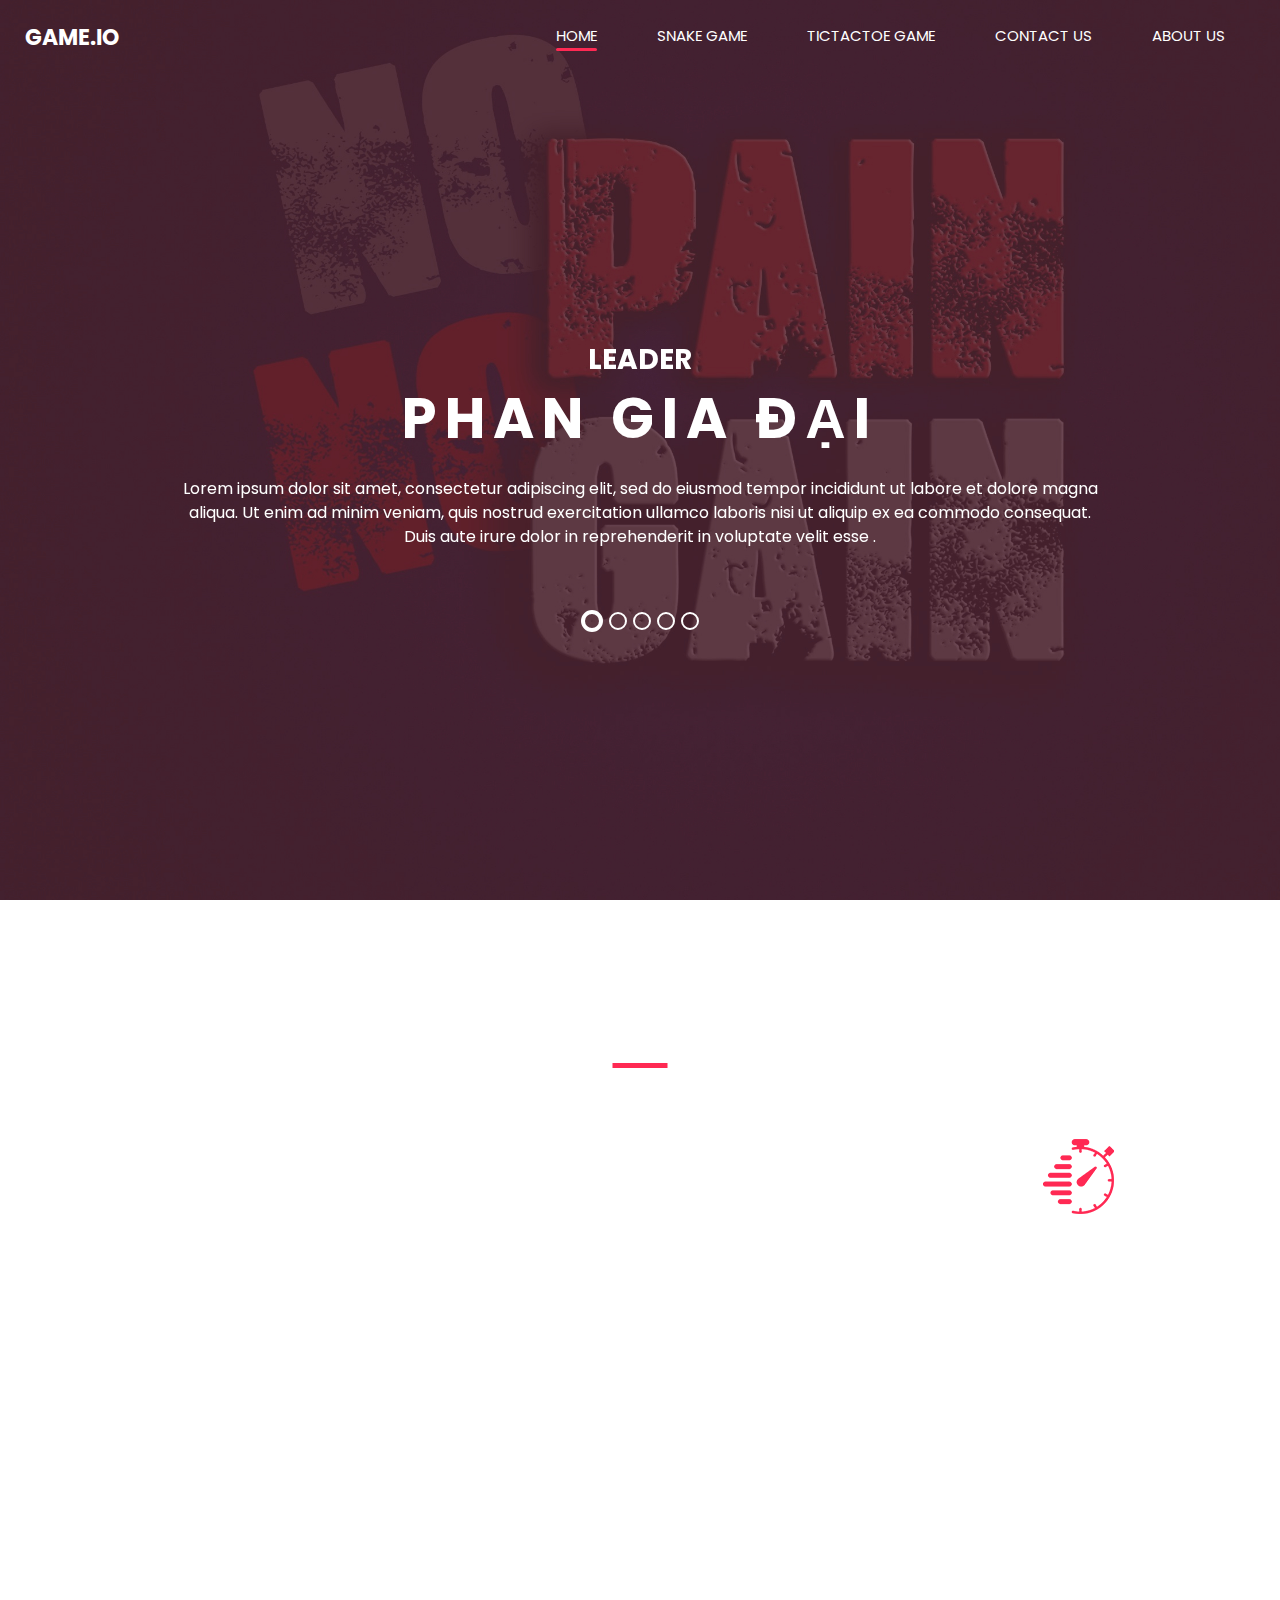
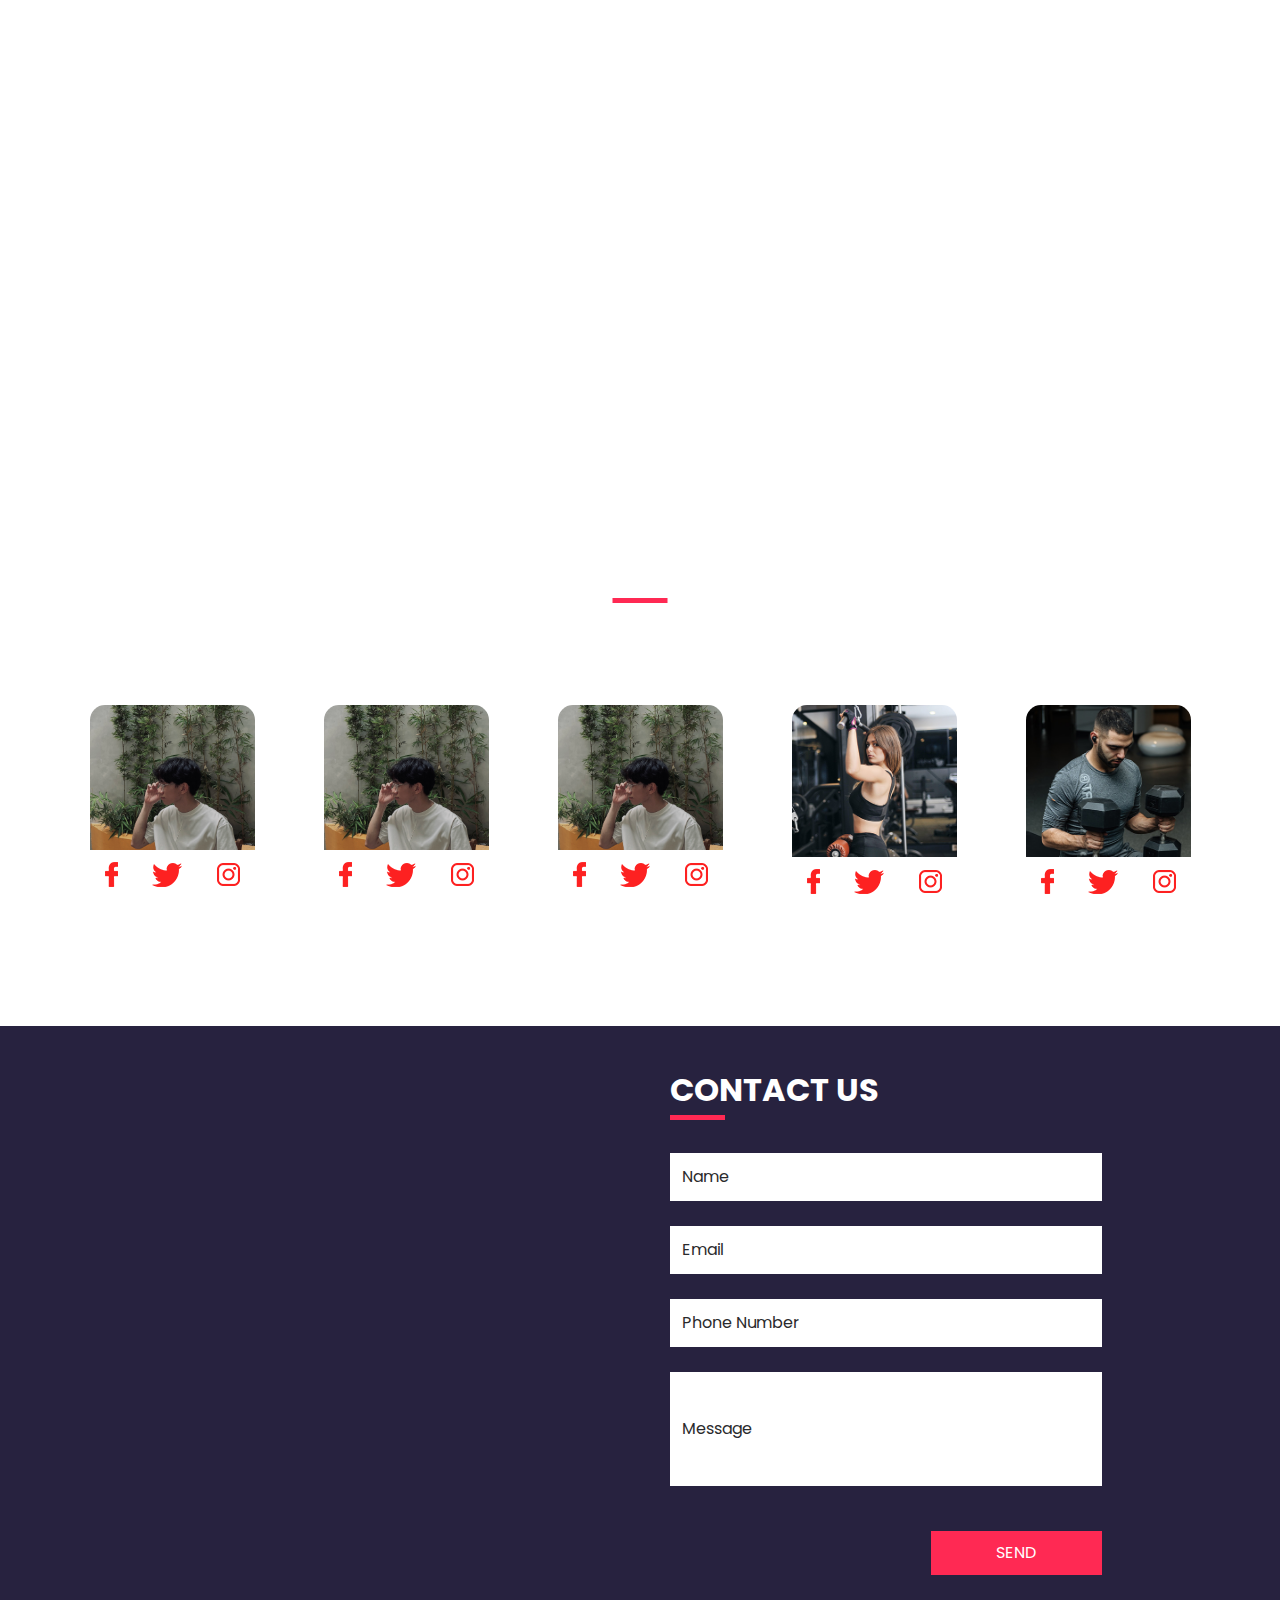
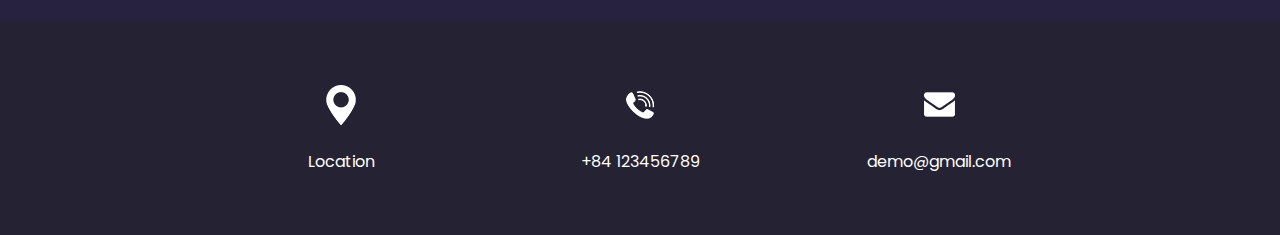
==== commit 6fc8af7a: "slide-home" ====
--- a/index.html
+++ b/index.html
@@ -14,8 +14,6 @@
 
   <title>Game.io</title>
 
-  <link rel="stylesheet" href="https://cdnjs.cloudflare.com/ajax/libs/font-awesome/6.5.1/css/all.min.css" integrity="sha512-DTOQO9RWCH3ppGqcWaEA1BIZOC6xxalwEsw9c2QQeAIftl+Vegovlnee1c9QX4TctnWMn13TZye+giMm8e2LwA==" crossorigin="anonymous" referrerpolicy="no-referrer" />
-
   <!-- slider stylesheet -->
   <link rel="stylesheet" type="text/css"
     href="https://cdnjs.cloudflare.com/ajax/libs/OwlCarousel2/2.3.4/assets/owl.carousel.min.css" />
@@ -31,7 +29,7 @@
   <link href="css/responsive.css" rel="stylesheet" />
 </head>
 
-<body >
+<body>
   <div class="hero_area">
     <!-- header section strats -->
     <header class="header_section">
@@ -74,6 +72,153 @@
     </header>
     <!-- end header section -->
     <!-- home section -->
+    <!-- slider section -->
+    <section class=" slider_section position-relative">
+      <div id="carouselExampleIndicators" class="carousel slide" data-ride="carousel">
+        <div class="carousel-inner">
+          <div class="carousel-item active">
+            <div class="container">
+              <div class="col-lg-10 col-md-11 mx-auto">
+                <div class="detail-box">
+                  <div>
+                    <h3>
+                      Leader
+                    </h3>
+                    <h1>
+                      Phan Gia Đại
+                    </h1>
+                    <p>
+                      Lorem ipsum dolor sit amet, consectetur adipiscing elit, sed do eiusmod
+                      tempor incididunt ut
+                      labore et dolore magna aliqua. Ut enim ad minim veniam, quis nostrud
+                      exercitation ullamco laboris
+                      nisi ut aliquip ex ea commodo consequat. Duis aute irure dolor in
+                      reprehenderit in voluptate velit
+                      esse .
+                    </p>
+                  </div>
+                </div>
+              </div>
+            </div>
+          </div>
+          <div class="carousel-item">
+            <div class="container">
+              <div class="col-lg-10 col-md-11 mx-auto">
+                <div class="detail-box">
+                  <div>
+                    <h3>
+                      Member
+                    </h3>
+
+                    <h1>
+                      Họ và tên
+                    </h1>
+                    <p>
+                      Lorem ipsum dolor sit amet, consectetur adipiscing elit, sed do eiusmod
+                      tempor incididunt ut
+                      labore et dolore magna aliqua. Ut enim ad minim veniam, quis nostrud
+                      exercitation ullamco laboris
+                      nisi ut aliquip ex ea commodo consequat. Duis aute irure dolor in
+                      reprehenderit in voluptate velit
+                      esse .
+                    </p>
+                  </div>
+                </div>
+              </div>
+            </div>
+          </div>
+          <div class="carousel-item">
+            <div class="container">
+              <div class="col-lg-10 col-md-11 mx-auto">
+                <div class="detail-box">
+                  <div>
+                    <h3>
+                      Member
+                    </h3>
+
+                    <h1>
+                      Họ và tên
+                    </h1>
+                    <p>
+                      Lorem ipsum dolor sit amet, consectetur adipiscing elit, sed do eiusmod
+                      tempor incididunt ut
+                      labore et dolore magna aliqua. Ut enim ad minim veniam, quis nostrud
+                      exercitation ullamco laboris
+                      nisi ut aliquip ex ea commodo consequat. Duis aute irure dolor in
+                      reprehenderit in voluptate velit
+                      esse .
+                    </p>
+
+                  </div>
+                </div>
+              </div>
+            </div>
+          </div>
+          <div class="carousel-item">
+            <div class="container">
+              <div class="col-lg-10 col-md-11 mx-auto">
+                <div class="detail-box">
+                  <div>
+                    <h3>
+                      Member
+                    </h3>
+
+                    <h1>
+                      Họ và tên
+                    </h1>
+                    <p>
+                      Lorem ipsum dolor sit amet, consectetur adipiscing elit, sed do eiusmod
+                      tempor incididunt ut
+                      labore et dolore magna aliqua. Ut enim ad minim veniam, quis nostrud
+                      exercitation ullamco laboris
+                      nisi ut aliquip ex ea commodo consequat. Duis aute irure dolor in
+                      reprehenderit in voluptate velit
+                      esse .
+                    </p>
+
+                  </div>
+                </div>
+              </div>
+            </div>
+          </div>
+          <div class="carousel-item">
+            <div class="container">
+              <div class="col-lg-10 col-md-11 mx-auto">
+                <div class="detail-box">
+                  <div>
+                    <h3>
+                      Member
+                    </h3>
+
+                    <h1>
+                      Họ và tên
+                    </h1>
+                    <p>
+                      Lorem ipsum dolor sit amet, consectetur adipiscing elit, sed do eiusmod
+                      tempor incididunt ut
+                      labore et dolore magna aliqua. Ut enim ad minim veniam, quis nostrud
+                      exercitation ullamco laboris
+                      nisi ut aliquip ex ea commodo consequat. Duis aute irure dolor in
+                      reprehenderit in voluptate velit
+                      esse .
+                    </p>
+
+                  </div>
+                </div>
+              </div>
+            </div>
+          </div>
+        </div>
+        <ol class="carousel-indicators">
+          <li data-target="#carouselExampleIndicators" data-slide-to="0" class="active"></li>
+          <li data-target="#carouselExampleIndicators" data-slide-to="1"></li>
+          <li data-target="#carouselExampleIndicators" data-slide-to="2"></li>
+          <li data-target="#carouselExampleIndicators" data-slide-to="3"></li>
+          <li data-target="#carouselExampleIndicators" data-slide-to="4"></li>
+        </ol>
+      </div>
+    </section>
+    <!-- end slider section -->
     <!-- end home section -->
   </div>
 
@@ -84,7 +229,7 @@
     <div class="container">
       <div class="heading_container">
         <h2>
-          Tại sao nên chọn chúng tôi !
+          Why Choose Us
         </h2>
       </div>
 
@@ -93,14 +238,14 @@
           <div class="col-lg-3 col-md-6">
             <div class="box">
               <div class="img-box">
-                <img style="width: 67px;height: 67px;" src="images/quality.png" alt="">
+                <img src="images/u-1.png" alt="">
               </div>
               <div class="detail-box">
                 <h5>
-                  CHẤT LƯỢNG
+                  QUALITY EQUIPMENT
                 </h5>
                 <p>
-                  Với đội ngũ có năng lực cao , chúng tôi sẽ đem đến cho bạn nhiều sản phẩm tốt nhất thị trường.
+                  ipsum dolor sit amet, consectetur adipiscing elit, sed do eiusmod tempor
                 </p>
               </div>
             </div>
@@ -108,14 +253,14 @@
           <div class="col-lg-3 col-md-6">
             <div class="box">
               <div class="img-box">
-                <img style="width:100px;height:100px" src="images/professional.png" alt="">
+                <img src="images/u-4.png" alt="">
               </div>
               <div class="detail-box">
                 <h5>
-                  CHUYÊN NGHIỆP 
+                  NUTRITION
                 </h5>
                 <p>
-                  Đội ngũ được đào tạo cả về chất lượng và thái độ làm việc chuyên nghiệp . Chắn sẽ mang đến cho bạn sự nghiêm túc, chuyên nghiệp khi hợp tác.
+                  ipsum dolor sit amet, consectetur adipiscing elit, sed do eiusmod tempor
                 </p>
               </div>
             </div>
@@ -123,14 +268,14 @@
           <div class="col-lg-3 col-md-6">
             <div class="box">
               <div class="img-box">
-                <img style="width:120px;height:120px" src="images/conscientious.png" alt="">
+                <img src="images/u-2.png" alt="">
               </div>
               <div class="detail-box">
                 <h5>
-                  TẬN TÂM
+                  HEALTHY DIET PLAN
                 </h5>
                 <p>
-                  Chúng tôi luôn đặt chất lượng sản phẩm lên hàng đầu, mọi công sức và sự tâm huyết đều được đầu tư, trau chuốt cho sản phẩm.
+                  ipsum dolor sit amet, consectetur adipiscing elit, sed do eiusmod tempor
                 </p>
               </div>
             </div>
@@ -138,14 +283,14 @@
           <div class="col-lg-3 col-md-6">
             <div class="box">
               <div class="img-box">
-                <img src="images/speed.png" alt="">
+                <img src="images/u-3.png" alt="">
               </div>
               <div class="detail-box">
                 <h5>
-                  TỐC HÀNH
+                  SPORT TRAINING
                 </h5>
                 <p>
-                  Tốc độ là điểm khác biệt của chúng tôi, với đội ngũ hùng mạnh một sản phẩm chất lượng cao sẽ nhanh chóng được hoàn thành.
+                  ipsum dolor sit amet, consectetur adipiscing elit, sed do eiusmod tempor
                 </p>
               </div>
             </div>
@@ -167,14 +312,22 @@
         <div class="col-md-12 mx-auto">
           <div class="detail-box">
             <h2>
-              KHÁI QUÁT VỀ GAME
+              HEALTHY MIND, HEALTHY BODY
             </h2>
             <p>
-              Game là một hoạt động giải trí có mục đích, thường có yếu tố cạnh tranh hoặc thử thách. Game có thể được chơi bởi một hoặc nhiều người, và có thể được chơi trên nhiều nền tảng khác nhau, bao gồm máy tính, điện thoại, bảng điều khiển, hoặc thậm chí là trên giấy. Game có nhiều lợi ích cho người chơi, bao gồm: Giải trí, rèn luyện kỹ năng, thúc đẩy sự phát triển trí não, tăng cường khả năng giao tiếp, gắn kết cộng đồng,... Game là một hoạt động giải trí có nhiều lợi ích cho người chơi. Tuy nhiên, cũng cần lưu ý rằng chơi game quá nhiều có thể gây ra các tác hại như nghiện game, ảnh hưởng đến sức khỏe, hoặc ảnh hưởng đến học tập và công việc. Do đó, cần chơi game một cách điều độ và lành mạnh. 
+              Exercising every day is a way to help prevent many disease risks. Accordingly, moderate exercise will help
+              improve physical health by promoting blood circulation and flexibility of joints and muscle groups.
+              Regular exercise also helps increase good cholesterol in the blood, preventing the formation of plaque on
+              artery walls, thereby reducing the risk of cardiovascular disease, high blood pressure...
+              Many studies have proven that people who exercise every day often feel happier, love life as well as
+              significantly reduce symptoms of depression and anxiety compared to people who do not exercise. Because
+              physical exercise will increase the brain's sensitivity to the hormones Serotonin and Norepinephrine,
+              thereby reducing the risk of depression. At the same time, it increases the production of Endorphins,
+              creating excitement and is highly effective in reducing pain.
             </p>
             <div class="btn-box">
               <a href="">
-                XEM THÊM
+                READ MORE
               </a>
             </div>
           </div>
@@ -223,11 +376,11 @@
           <div class="box">
             <div class="name">
               <h5>
-                Nguyễn Đức Hải
+                Smirth Jon
               </h5>
             </div>
-            <div class="img-box"style=" padding-bottom: 19px">
-              <img src="images/avata.jpg.jpg" alt="">
+            <div class="img-box">
+              <img src="images/t1.jpg" alt="">
             </div>
             <div class="social_box">
               <a href="">
@@ -246,11 +399,11 @@
           <div class="box">
             <div class="name">
               <h5>
-              Quang Thiệu
+                Smirth Jon
               </h5>
             </div>
-            <div class="img-box" style="padding-bottom: 12px">
-              <img src="images/anhcuato.jpg" alt="">
+            <div class="img-box">
+              <img src="images/t1.jpg" alt="">
             </div>
             <div class="social_box">
               <a href="">
@@ -269,11 +422,11 @@
           <div class="box">
             <div class="name">
               <h5>
-                Quốc Chí
+                Jean Doe
               </h5>
             </div>
             <div class="img-box">
-              <img src="images/avaC.jpg" alt="">
+              <img src="images/t2.jpg" alt="">
             </div>
             <div class="social_box">
               <a href="">
@@ -292,11 +445,11 @@
           <div class="box">
             <div class="name">
               <h5>
-                Thiên Trường
+                Alex Den
               </h5>
             </div>
             <div class="img-box">
-              <img src="images/avaT.jpg" alt="">
+              <img src="images/t3.jpg" alt="">
             </div>
             <div class="social_box">
               <a href="">
@@ -420,8 +573,7 @@
 
   <script src="js/jquery-3.4.1.min.js"></script>
   <script src="js/bootstrap.js"></script>
-  <script src="js/snoweffect.js"></script>
 
 </body>
 
-</html>
+</html>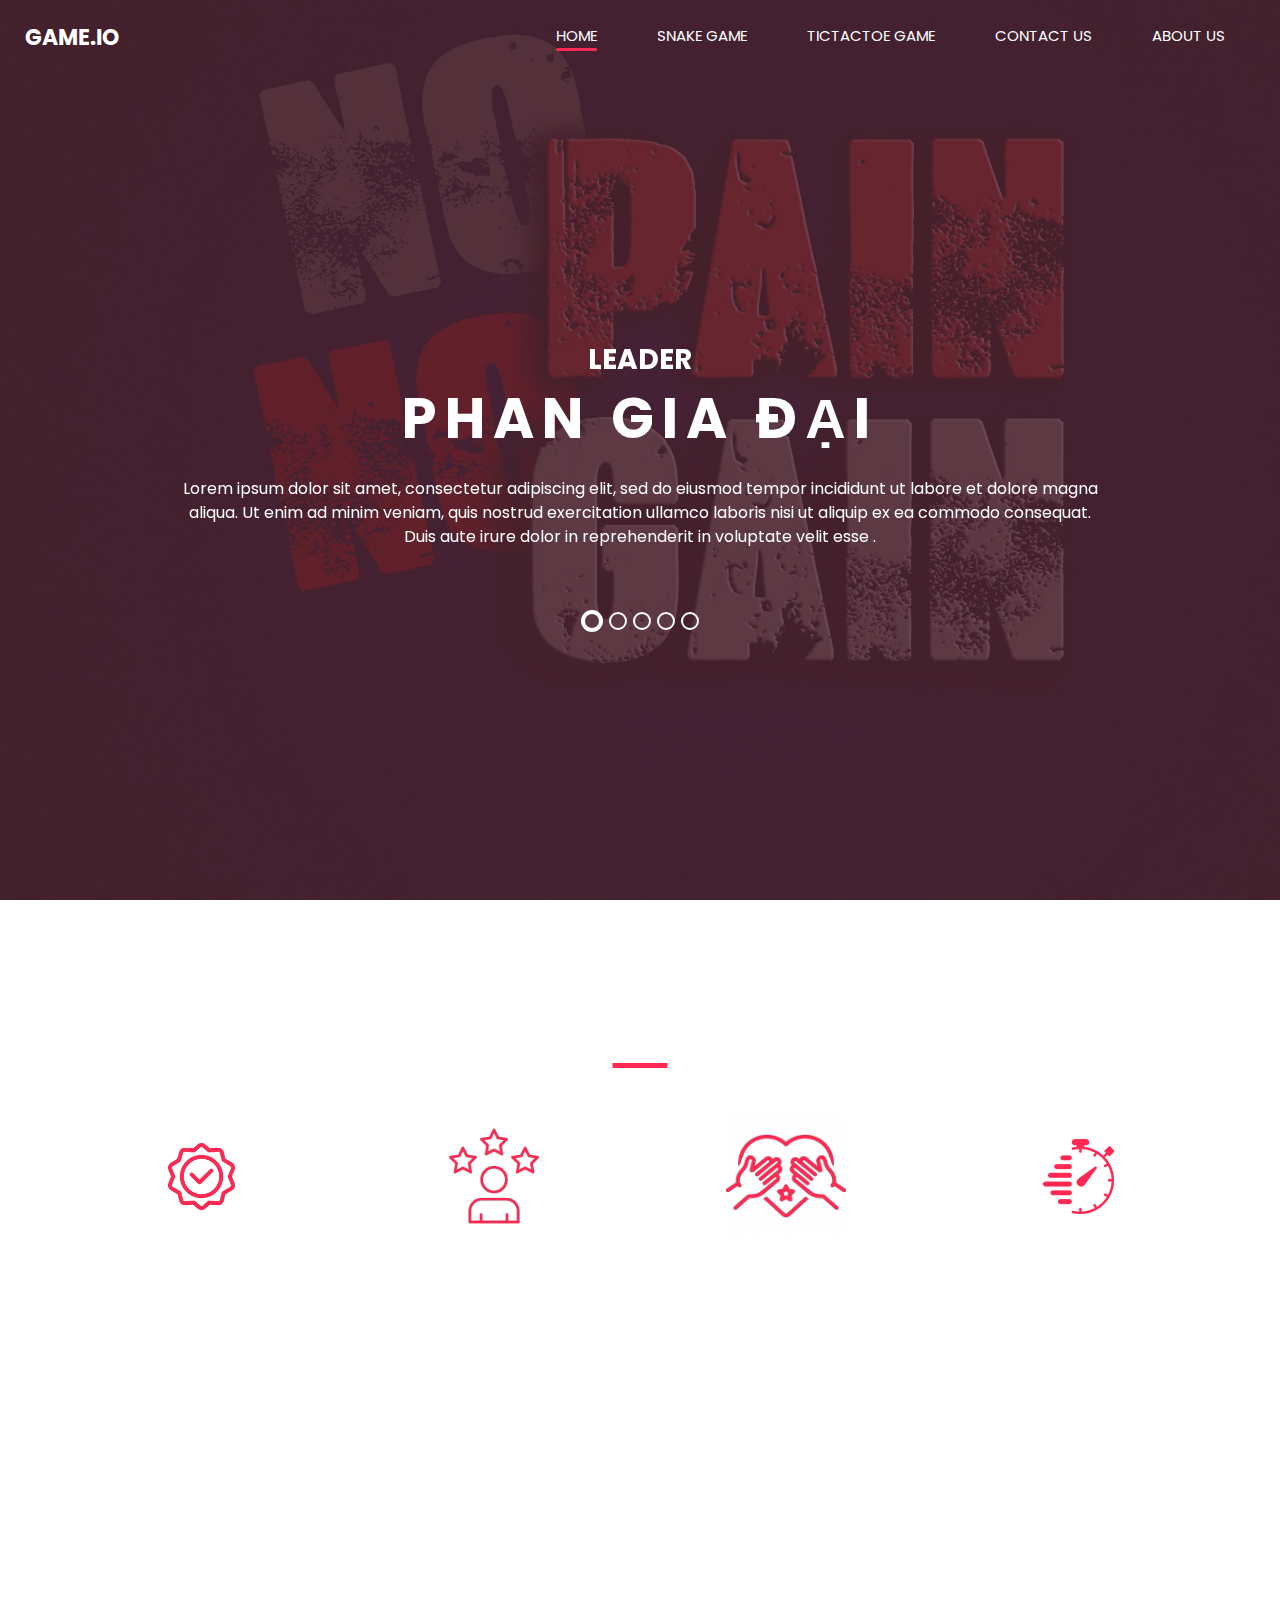
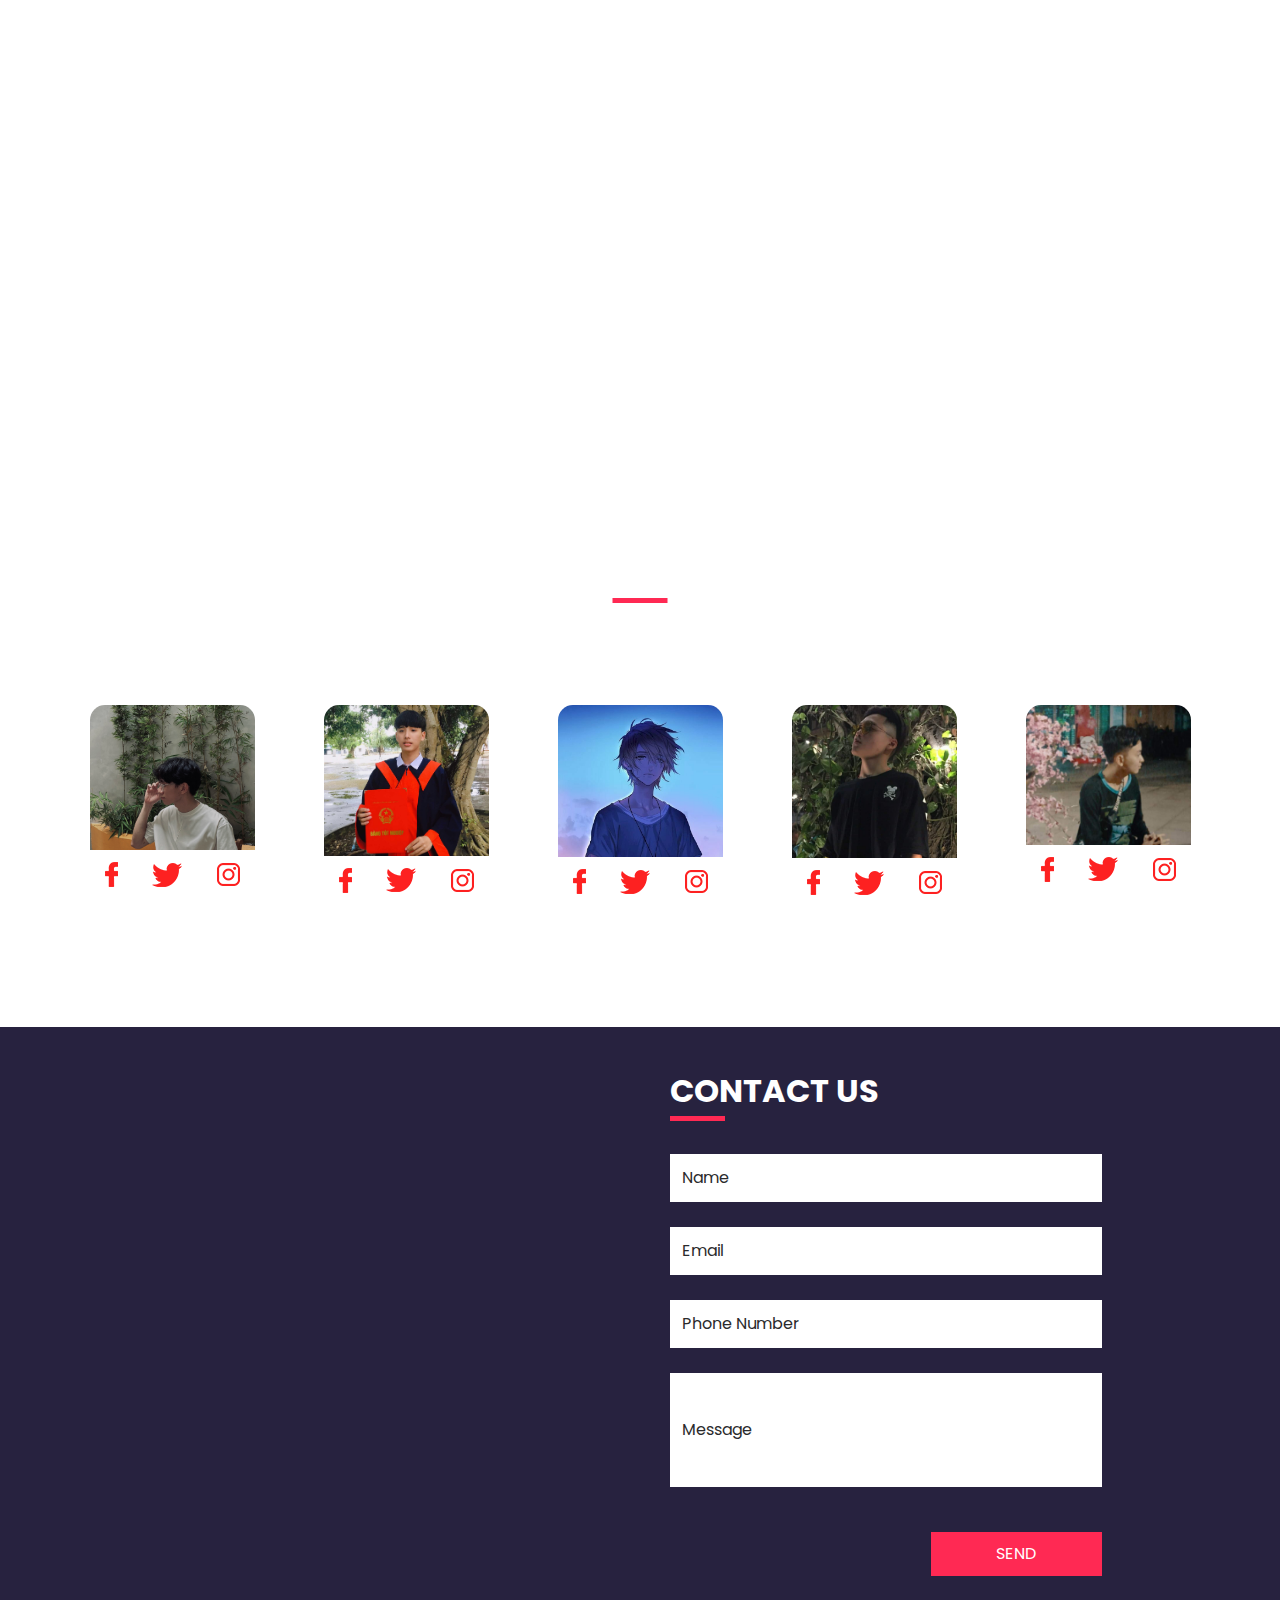
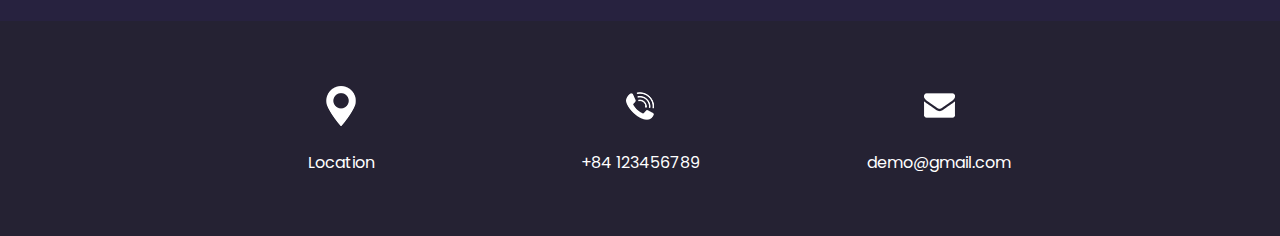
==== commit 389542c3: "Merge branch 'master' of https://github.com/fjdai/final" ====
--- a/index.html
+++ b/index.html
@@ -13,6 +13,10 @@
   <meta name="author" content="" />
 
   <title>Game.io</title>
+
+  <link rel="stylesheet" href="https://cdnjs.cloudflare.com/ajax/libs/font-awesome/6.5.1/css/all.min.css"
+    integrity="sha512-DTOQO9RWCH3ppGqcWaEA1BIZOC6xxalwEsw9c2QQeAIftl+Vegovlnee1c9QX4TctnWMn13TZye+giMm8e2LwA=="
+    crossorigin="anonymous" referrerpolicy="no-referrer" />
 
   <!-- slider stylesheet -->
   <link rel="stylesheet" type="text/css"
@@ -229,7 +233,7 @@
     <div class="container">
       <div class="heading_container">
         <h2>
-          Why Choose Us
+          Tại sao nên chọn chúng tôi !
         </h2>
       </div>
 
@@ -238,14 +242,14 @@
           <div class="col-lg-3 col-md-6">
             <div class="box">
               <div class="img-box">
-                <img src="images/u-1.png" alt="">
+                <img style="width: 67px;height: 67px;" src="images/quality.png" alt="">
               </div>
               <div class="detail-box">
                 <h5>
-                  QUALITY EQUIPMENT
+                  CHẤT LƯỢNG
                 </h5>
                 <p>
-                  ipsum dolor sit amet, consectetur adipiscing elit, sed do eiusmod tempor
+                  Với đội ngũ có năng lực cao , chúng tôi sẽ đem đến cho bạn nhiều sản phẩm tốt nhất thị trường.
                 </p>
               </div>
             </div>
@@ -253,14 +257,15 @@
           <div class="col-lg-3 col-md-6">
             <div class="box">
               <div class="img-box">
-                <img src="images/u-4.png" alt="">
+                <img style="width:100px;height:100px" src="images/professional.png" alt="">
               </div>
               <div class="detail-box">
                 <h5>
-                  NUTRITION
+                  CHUYÊN NGHIỆP
                 </h5>
                 <p>
-                  ipsum dolor sit amet, consectetur adipiscing elit, sed do eiusmod tempor
+                  Đội ngũ được đào tạo cả về chất lượng và thái độ làm việc chuyên nghiệp . Chắn sẽ mang đến cho bạn sự
+                  nghiêm túc, chuyên nghiệp khi hợp tác.
                 </p>
               </div>
             </div>
@@ -268,14 +273,15 @@
           <div class="col-lg-3 col-md-6">
             <div class="box">
               <div class="img-box">
-                <img src="images/u-2.png" alt="">
+                <img style="width:120px;height:120px" src="images/conscientious.png" alt="">
               </div>
               <div class="detail-box">
                 <h5>
-                  HEALTHY DIET PLAN
+                  TẬN TÂM
                 </h5>
                 <p>
-                  ipsum dolor sit amet, consectetur adipiscing elit, sed do eiusmod tempor
+                  Chúng tôi luôn đặt chất lượng sản phẩm lên hàng đầu, mọi công sức và sự tâm huyết đều được đầu tư,
+                  trau chuốt cho sản phẩm.
                 </p>
               </div>
             </div>
@@ -283,14 +289,15 @@
           <div class="col-lg-3 col-md-6">
             <div class="box">
               <div class="img-box">
-                <img src="images/u-3.png" alt="">
+                <img src="images/speed.png" alt="">
               </div>
               <div class="detail-box">
                 <h5>
-                  SPORT TRAINING
+                  TỐC HÀNH
                 </h5>
                 <p>
-                  ipsum dolor sit amet, consectetur adipiscing elit, sed do eiusmod tempor
+                  Tốc độ là điểm khác biệt của chúng tôi, với đội ngũ hùng mạnh một sản phẩm chất lượng cao sẽ nhanh
+                  chóng được hoàn thành.
                 </p>
               </div>
             </div>
@@ -312,22 +319,20 @@
         <div class="col-md-12 mx-auto">
           <div class="detail-box">
             <h2>
-              HEALTHY MIND, HEALTHY BODY
+              KHÁI QUÁT VỀ GAME
             </h2>
             <p>
-              Exercising every day is a way to help prevent many disease risks. Accordingly, moderate exercise will help
-              improve physical health by promoting blood circulation and flexibility of joints and muscle groups.
-              Regular exercise also helps increase good cholesterol in the blood, preventing the formation of plaque on
-              artery walls, thereby reducing the risk of cardiovascular disease, high blood pressure...
-              Many studies have proven that people who exercise every day often feel happier, love life as well as
-              significantly reduce symptoms of depression and anxiety compared to people who do not exercise. Because
-              physical exercise will increase the brain's sensitivity to the hormones Serotonin and Norepinephrine,
-              thereby reducing the risk of depression. At the same time, it increases the production of Endorphins,
-              creating excitement and is highly effective in reducing pain.
+              Game là một hoạt động giải trí có mục đích, thường có yếu tố cạnh tranh hoặc thử thách. Game có thể được
+              chơi bởi một hoặc nhiều người, và có thể được chơi trên nhiều nền tảng khác nhau, bao gồm máy tính, điện
+              thoại, bảng điều khiển, hoặc thậm chí là trên giấy. Game có nhiều lợi ích cho người chơi, bao gồm: Giải
+              trí, rèn luyện kỹ năng, thúc đẩy sự phát triển trí não, tăng cường khả năng giao tiếp, gắn kết cộng
+              đồng,... Game là một hoạt động giải trí có nhiều lợi ích cho người chơi. Tuy nhiên, cũng cần lưu ý rằng
+              chơi game quá nhiều có thể gây ra các tác hại như nghiện game, ảnh hưởng đến sức khỏe, hoặc ảnh hưởng đến
+              học tập và công việc. Do đó, cần chơi game một cách điều độ và lành mạnh.
             </p>
             <div class="btn-box">
               <a href="">
-                READ MORE
+                XEM THÊM
               </a>
             </div>
           </div>
@@ -376,11 +381,11 @@
           <div class="box">
             <div class="name">
               <h5>
-                Smirth Jon
+                Nguyễn Đức Hải
               </h5>
             </div>
-            <div class="img-box">
-              <img src="images/t1.jpg" alt="">
+            <div class="img-box" style=" padding-bottom: 19px">
+              <img src="images/avata.jpg.jpg" alt="">
             </div>
             <div class="social_box">
               <a href="">
@@ -399,11 +404,11 @@
           <div class="box">
             <div class="name">
               <h5>
-                Smirth Jon
+                Quang Thiệu
               </h5>
             </div>
-            <div class="img-box">
-              <img src="images/t1.jpg" alt="">
+            <div class="img-box" style="padding-bottom: 12px">
+              <img src="images/anhcuato.jpg" alt="">
             </div>
             <div class="social_box">
               <a href="">
@@ -422,11 +427,11 @@
           <div class="box">
             <div class="name">
               <h5>
-                Jean Doe
+                Quốc Chí
               </h5>
             </div>
             <div class="img-box">
-              <img src="images/t2.jpg" alt="">
+              <img src="images/avaC.jpg" alt="">
             </div>
             <div class="social_box">
               <a href="">
@@ -445,11 +450,11 @@
           <div class="box">
             <div class="name">
               <h5>
-                Alex Den
+                Thiên Trường
               </h5>
             </div>
             <div class="img-box">
-              <img src="images/t3.jpg" alt="">
+              <img src="images/avaT.jpg" alt="">
             </div>
             <div class="social_box">
               <a href="">
@@ -573,6 +578,7 @@
 
   <script src="js/jquery-3.4.1.min.js"></script>
   <script src="js/bootstrap.js"></script>
+  <script src="js/snoweffect.js"></script>
 
 </body>
 
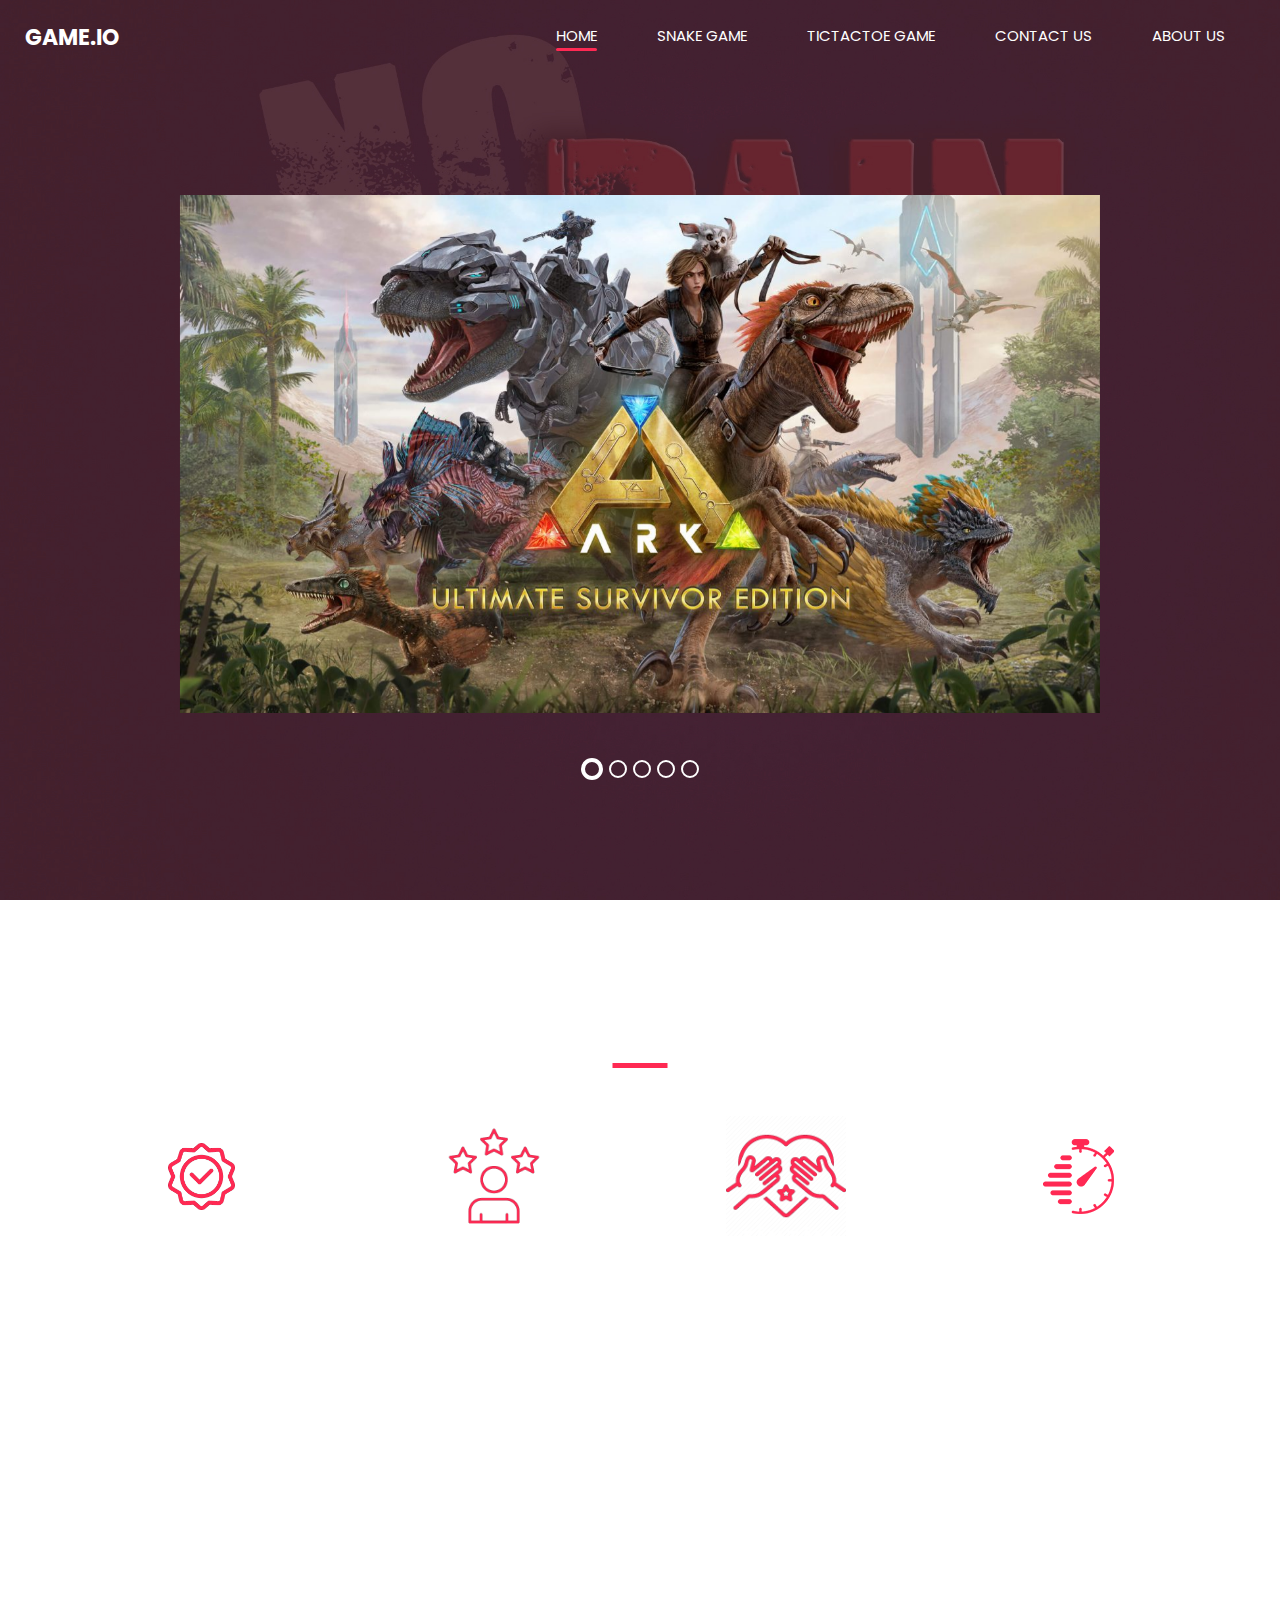
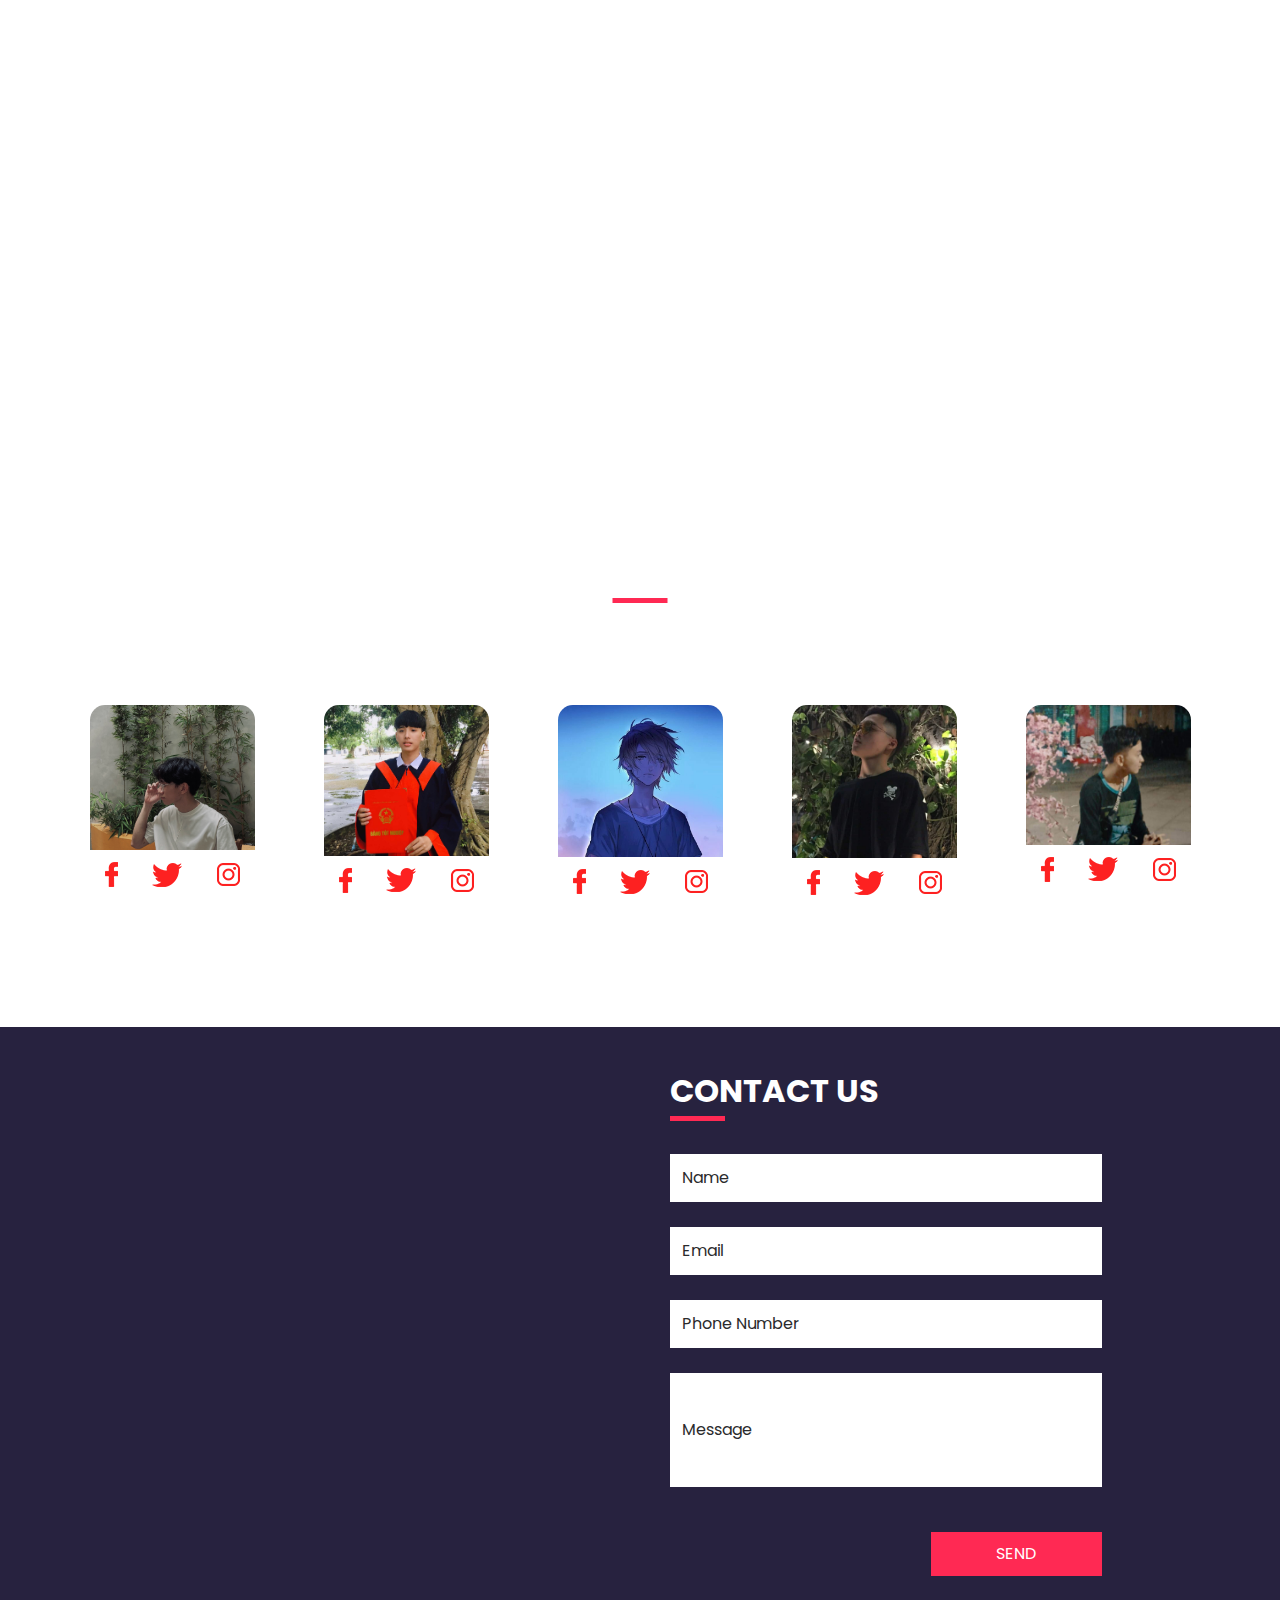
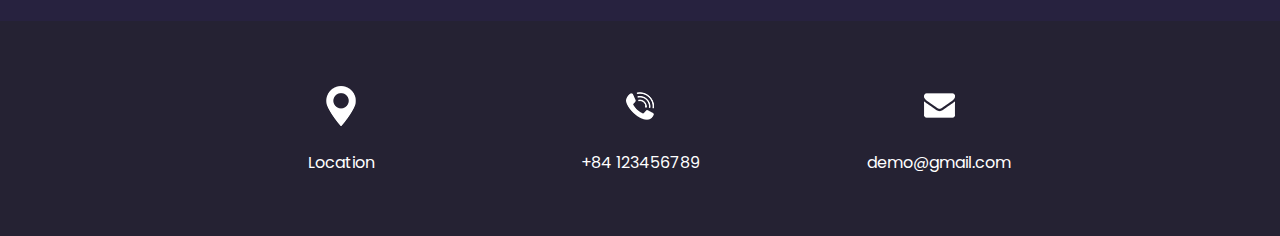
==== commit 96babee5: "final" ====
--- a/index.html
+++ b/index.html
@@ -85,21 +85,7 @@
               <div class="col-lg-10 col-md-11 mx-auto">
                 <div class="detail-box">
                   <div>
-                    <h3>
-                      Leader
-                    </h3>
-                    <h1>
-                      Phan Gia Đại
-                    </h1>
-                    <p>
-                      Lorem ipsum dolor sit amet, consectetur adipiscing elit, sed do eiusmod
-                      tempor incididunt ut
-                      labore et dolore magna aliqua. Ut enim ad minim veniam, quis nostrud
-                      exercitation ullamco laboris
-                      nisi ut aliquip ex ea commodo consequat. Duis aute irure dolor in
-                      reprehenderit in voluptate velit
-                      esse .
-                    </p>
+                    <img src="images/ark game.jpg" style="width: 100%;" />
                   </div>
                 </div>
               </div>
@@ -110,22 +96,7 @@
               <div class="col-lg-10 col-md-11 mx-auto">
                 <div class="detail-box">
                   <div>
-                    <h3>
-                      Member
-                    </h3>
-
-                    <h1>
-                      Họ và tên
-                    </h1>
-                    <p>
-                      Lorem ipsum dolor sit amet, consectetur adipiscing elit, sed do eiusmod
-                      tempor incididunt ut
-                      labore et dolore magna aliqua. Ut enim ad minim veniam, quis nostrud
-                      exercitation ullamco laboris
-                      nisi ut aliquip ex ea commodo consequat. Duis aute irure dolor in
-                      reprehenderit in voluptate velit
-                      esse .
-                    </p>
+                    <img src="images/Ecruit Heroes game.jpg" style="width: 100%;" />
                   </div>
                 </div>
               </div>
@@ -136,23 +107,7 @@
               <div class="col-lg-10 col-md-11 mx-auto">
                 <div class="detail-box">
                   <div>
-                    <h3>
-                      Member
-                    </h3>
-
-                    <h1>
-                      Họ và tên
-                    </h1>
-                    <p>
-                      Lorem ipsum dolor sit amet, consectetur adipiscing elit, sed do eiusmod
-                      tempor incididunt ut
-                      labore et dolore magna aliqua. Ut enim ad minim veniam, quis nostrud
-                      exercitation ullamco laboris
-                      nisi ut aliquip ex ea commodo consequat. Duis aute irure dolor in
-                      reprehenderit in voluptate velit
-                      esse .
-                    </p>
-
+                    <img src="images/game bubg.jpg" style="width: 100%;" />
                   </div>
                 </div>
               </div>
@@ -163,23 +118,7 @@
               <div class="col-lg-10 col-md-11 mx-auto">
                 <div class="detail-box">
                   <div>
-                    <h3>
-                      Member
-                    </h3>
-
-                    <h1>
-                      Họ và tên
-                    </h1>
-                    <p>
-                      Lorem ipsum dolor sit amet, consectetur adipiscing elit, sed do eiusmod
-                      tempor incididunt ut
-                      labore et dolore magna aliqua. Ut enim ad minim veniam, quis nostrud
-                      exercitation ullamco laboris
-                      nisi ut aliquip ex ea commodo consequat. Duis aute irure dolor in
-                      reprehenderit in voluptate velit
-                      esse .
-                    </p>
-
+                    <img src="images/naraka game.jpg" style="width: 100%;" />
                   </div>
                 </div>
               </div>
@@ -190,22 +129,7 @@
               <div class="col-lg-10 col-md-11 mx-auto">
                 <div class="detail-box">
                   <div>
-                    <h3>
-                      Member
-                    </h3>
-
-                    <h1>
-                      Họ và tên
-                    </h1>
-                    <p>
-                      Lorem ipsum dolor sit amet, consectetur adipiscing elit, sed do eiusmod
-                      tempor incididunt ut
-                      labore et dolore magna aliqua. Ut enim ad minim veniam, quis nostrud
-                      exercitation ullamco laboris
-                      nisi ut aliquip ex ea commodo consequat. Duis aute irure dolor in
-                      reprehenderit in voluptate velit
-                      esse .
-                    </p>
+                    <img src="images/tomb raider game.jpg" style="width: 100%;" />
 
                   </div>
                 </div>
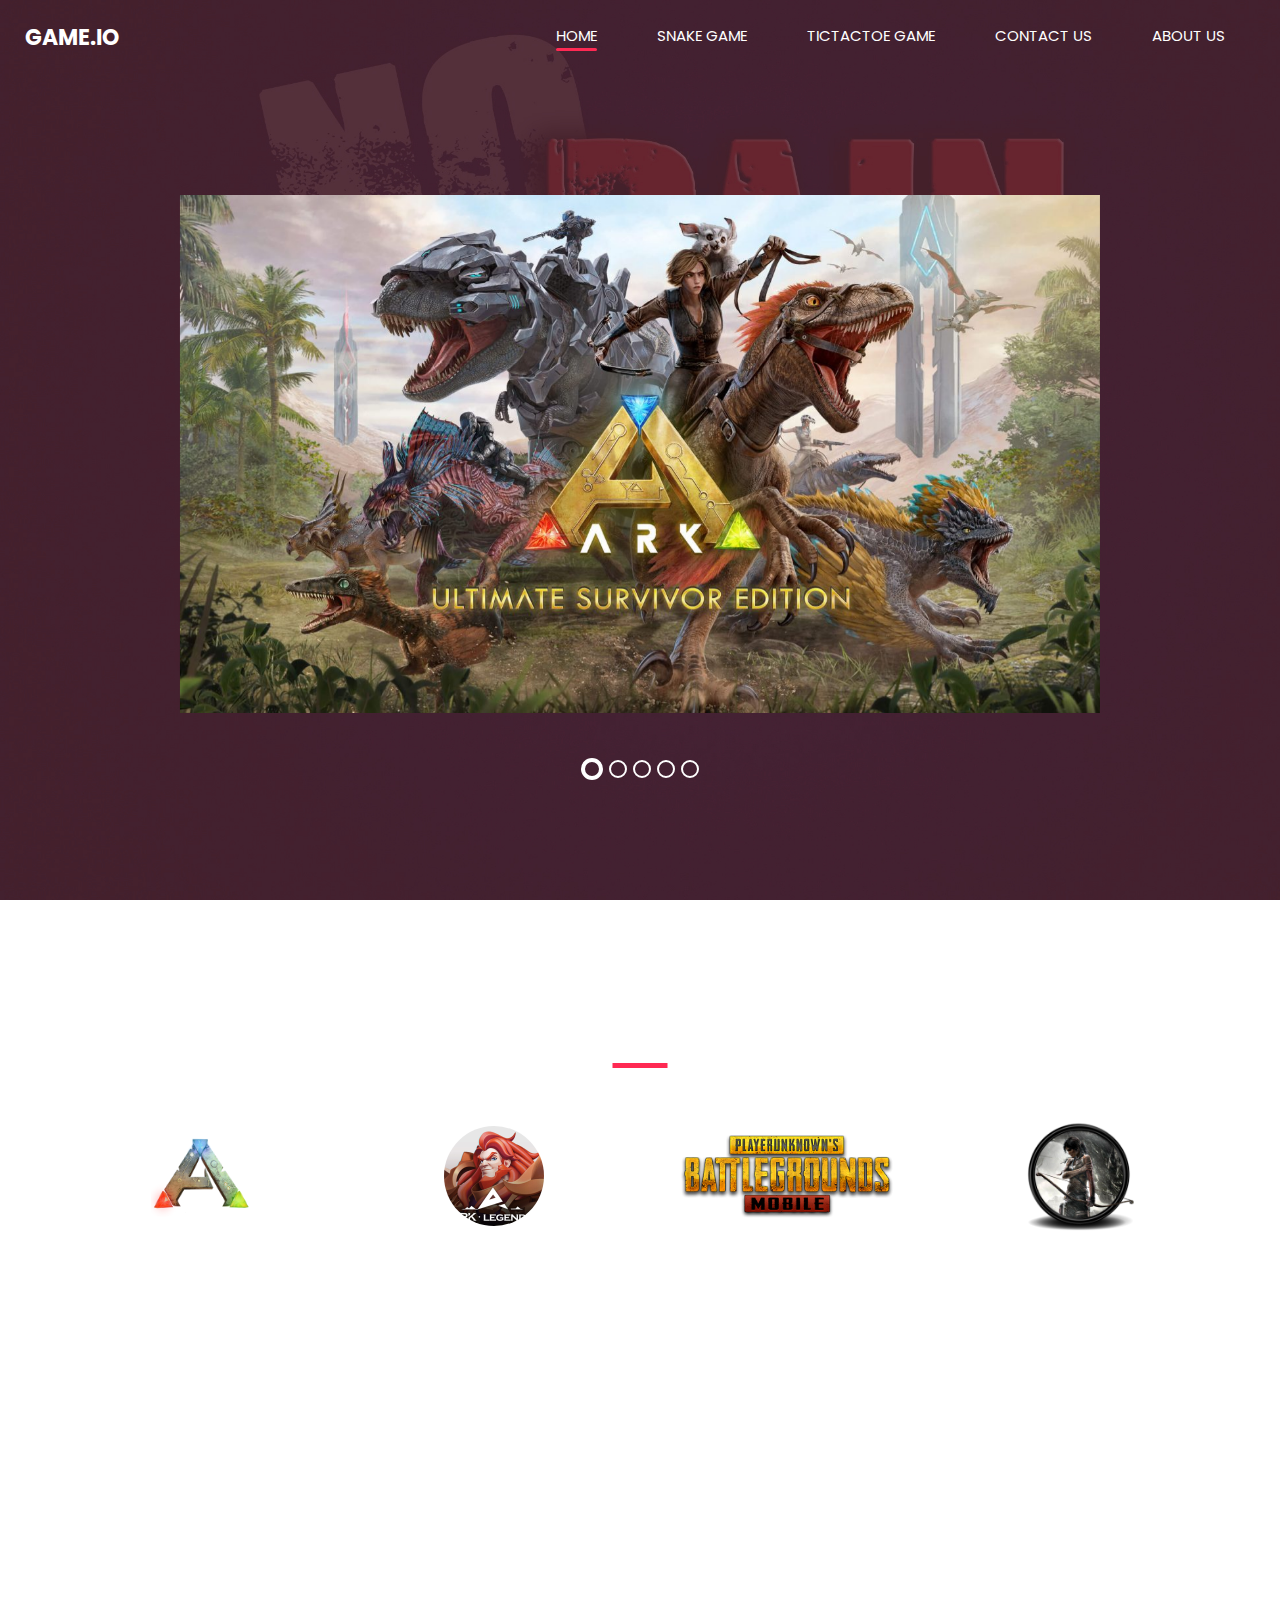
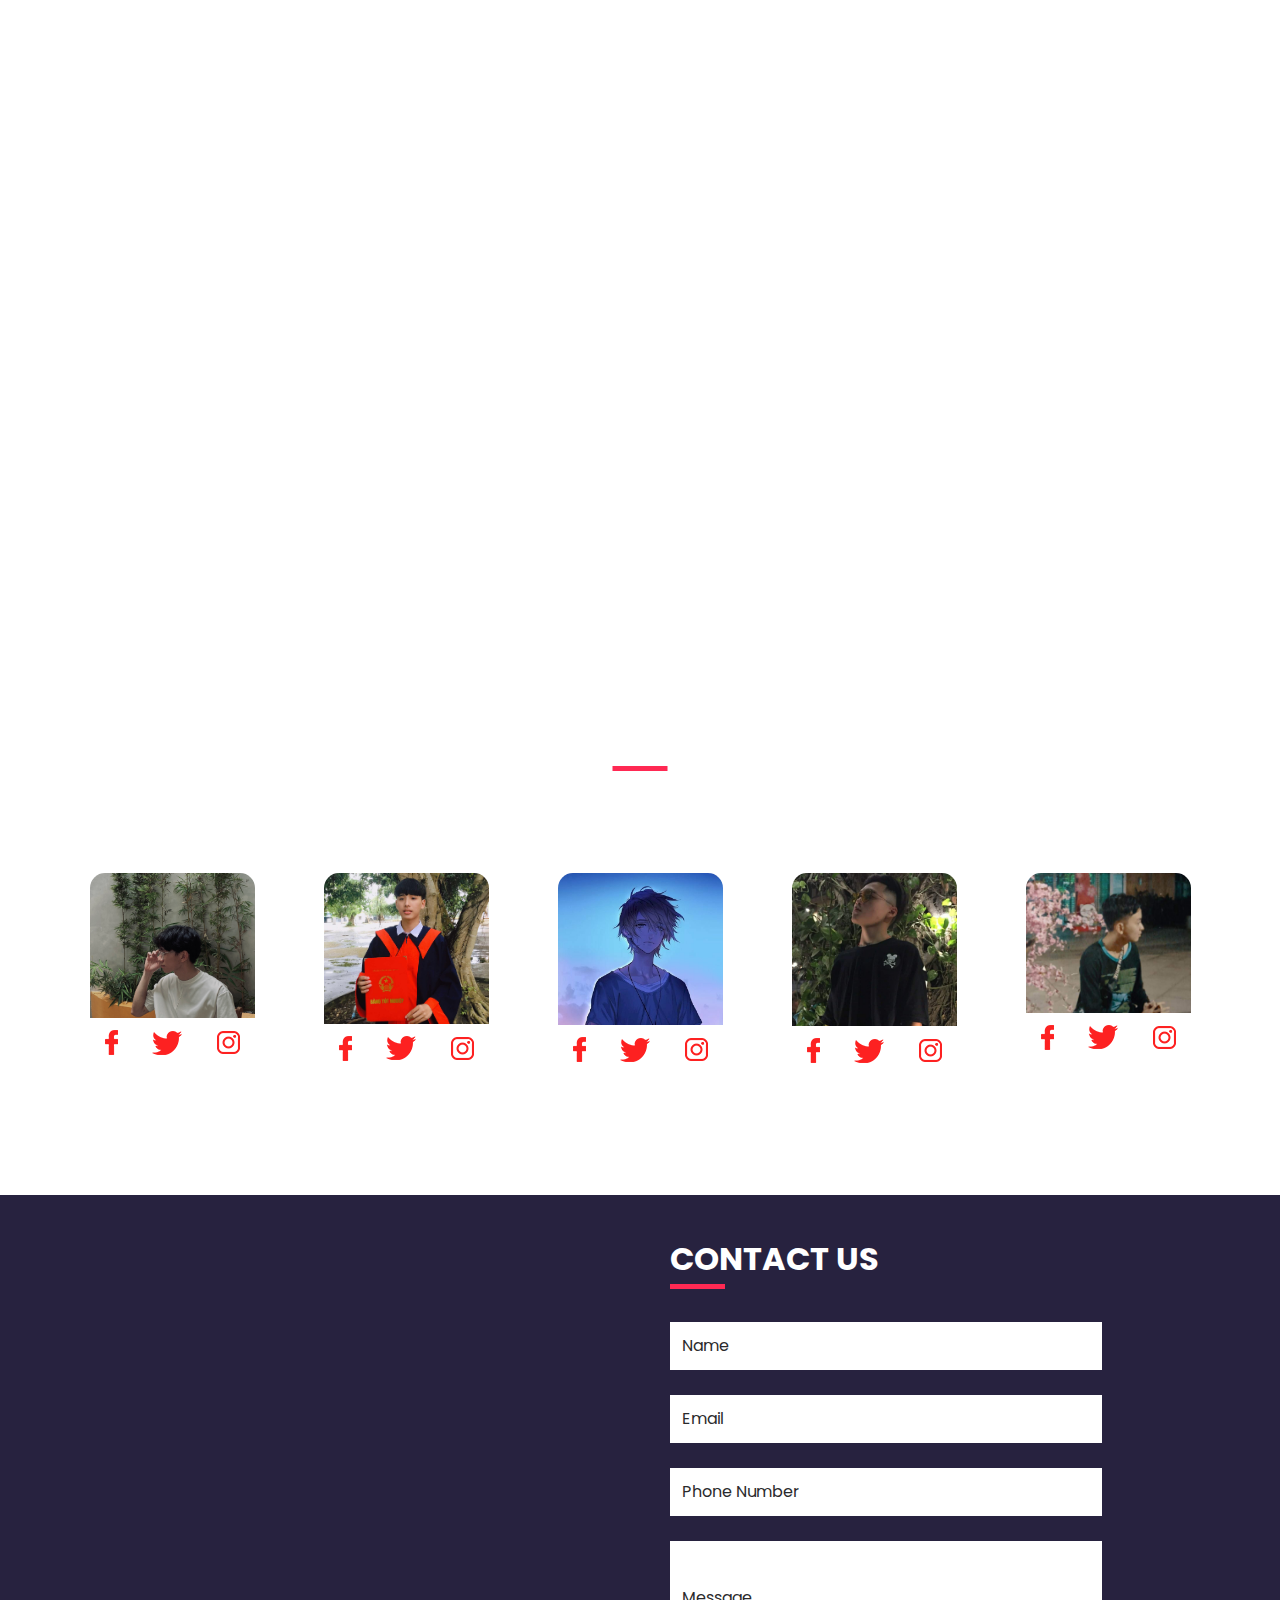
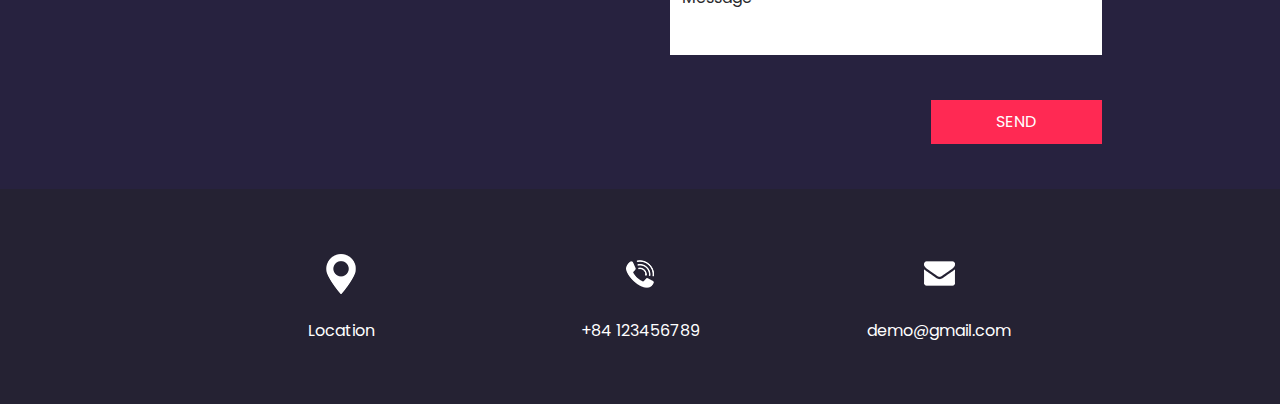
==== commit 305a2f84: "change" ====
--- a/index.html
+++ b/index.html
@@ -157,7 +157,7 @@
     <div class="container">
       <div class="heading_container">
         <h2>
-          Tại sao nên chọn chúng tôi !
+          Một số dự án nổi bật
         </h2>
       </div>
 
@@ -166,14 +166,14 @@
           <div class="col-lg-3 col-md-6">
             <div class="box">
               <div class="img-box">
-                <img style="width: 67px;height: 67px;" src="images/quality.png" alt="">
+                <img style="width: 100px;height: 100px;" src="images/ARKS.png" alt="">
               </div>
               <div class="detail-box">
                 <h5>
-                  CHẤT LƯỢNG
+                  ARK: SURVIVOR
                 </h5>
                 <p>
-                  Với đội ngũ có năng lực cao , chúng tôi sẽ đem đến cho bạn nhiều sản phẩm tốt nhất thị trường.
+                  ARK: Survivor là trò chơi sinh tồn mở rộng, đưa người chơi vào hòn đảo hoang dã đầy nguy hiểm. Xây dựng căn cứ, chế tạo công cụ, và chiến đấu với sinh vật prähistoric. Đồ họa sống động và khám phá sci-fi làm nổi bật trải nghiệm này.
                 </p>
               </div>
             </div>
@@ -181,15 +181,14 @@
           <div class="col-lg-3 col-md-6">
             <div class="box">
               <div class="img-box">
-                <img style="width:100px;height:100px" src="images/professional.png" alt="">
+                <img style="width:100px;height:100px;border-radius: 100%;" src="images/ARKL.jpg" alt="">
               </div>
               <div class="detail-box">
                 <h5>
-                  CHUYÊN NGHIỆP
+                  ARK LEGENDS
                 </h5>
                 <p>
-                  Đội ngũ được đào tạo cả về chất lượng và thái độ làm việc chuyên nghiệp . Chắn sẽ mang đến cho bạn sự
-                  nghiêm túc, chuyên nghiệp khi hợp tác.
+                  ARK: Legends là một tựa game hành động và phiêu lưu kết hợp yếu tố sinh tồn, đưa người chơi vào một thế giới ma thuật đầy bí ẩn. Chiến đấu, chế tạo, và khám phá trong thách thức độc đáo của ARK: Legends.
                 </p>
               </div>
             </div>
@@ -197,15 +196,14 @@
           <div class="col-lg-3 col-md-6">
             <div class="box">
               <div class="img-box">
-                <img style="width:120px;height:120px" src="images/conscientious.png" alt="">
+                <img style="width:300px;height: 200px;" src="images/PUBG.png" alt="">
               </div>
               <div class="detail-box">
                 <h5>
-                  TẬN TÂM
+                  PUBG MOBILE
                 </h5>
                 <p>
-                  Chúng tôi luôn đặt chất lượng sản phẩm lên hàng đầu, mọi công sức và sự tâm huyết đều được đầu tư,
-                  trau chuốt cho sản phẩm.
+                  PUBG là một trò chơi điện tử bắn súng sinh tồn nhiều người chơi trực tuyến, nơi tối đa 100 người chơi chiến đấu trong một trận chiến sinh tồn trên một hòn đảo. Người chơi phải tìm kiếm vũ khí, đạn dược và vật phẩm để sinh tồn và loại bỏ tất cả những người chơi khác để trở thành người sống sót cuối cùng.
                 </p>
               </div>
             </div>
@@ -213,15 +211,14 @@
           <div class="col-lg-3 col-md-6">
             <div class="box">
               <div class="img-box">
-                <img src="images/speed.png" alt="">
+                <img style="width: 110px;height: 110px;" src="images/TOMB.png" alt="">
               </div>
               <div class="detail-box">
                 <h5>
-                  TỐC HÀNH
+                  TOMB RAIDER
                 </h5>
                 <p>
-                  Tốc độ là điểm khác biệt của chúng tôi, với đội ngũ hùng mạnh một sản phẩm chất lượng cao sẽ nhanh
-                  chóng được hoàn thành.
+                  Tomb Raider là một trò chơi điện tử phiêu lưu hành động, nơi người chơi điều khiển Lara Croft, một nhà thám hiểm dũng cảm khám phá những tàn tích cổ đại và giải quyết những bí ẩn. Tomb Raider là một trò chơi hành động hấp dẫn, đòi hỏi người chơi phải có kỹ năng giải đố, chiến đấu và leo trèo.
                 </p>
               </div>
             </div>
@@ -243,16 +240,10 @@
         <div class="col-md-12 mx-auto">
           <div class="detail-box">
             <h2>
-              KHÁI QUÁT VỀ GAME
+              Giá trị mang đến cho người chơi
             </h2>
             <p>
-              Game là một hoạt động giải trí có mục đích, thường có yếu tố cạnh tranh hoặc thử thách. Game có thể được
-              chơi bởi một hoặc nhiều người, và có thể được chơi trên nhiều nền tảng khác nhau, bao gồm máy tính, điện
-              thoại, bảng điều khiển, hoặc thậm chí là trên giấy. Game có nhiều lợi ích cho người chơi, bao gồm: Giải
-              trí, rèn luyện kỹ năng, thúc đẩy sự phát triển trí não, tăng cường khả năng giao tiếp, gắn kết cộng
-              đồng,... Game là một hoạt động giải trí có nhiều lợi ích cho người chơi. Tuy nhiên, cũng cần lưu ý rằng
-              chơi game quá nhiều có thể gây ra các tác hại như nghiện game, ảnh hưởng đến sức khỏe, hoặc ảnh hưởng đến
-              học tập và công việc. Do đó, cần chơi game một cách điều độ và lành mạnh.
+              Chúng tôi không chỉ là doanh nghiệp thương mại mà còn là nguồn cảm hứng và giải trí vô tận cho người dùng. Giá trị mà những sản phẩm của chúng tôi mang đến không chỉ là sự giải trí mà còn bao gồm khía cạnh xã hội, giáo dục và khám phá. Thông qua các tựa game, người chơi được đắm chìm trong thế giới ảo với hình ảnh sống động và trải nghiệm thực tế ảo, mở ra những cơ hội phiêu lưu và thách thức độc đáo. Đồng thời, tính tương tác và kết nối xã hội trong các trò chơi cũng giúp xây dựng cộng đồng trực tuyến đa dạng và mạnh mẽ. Ngoài ra, giáo dục là một khía cạnh quan trọng khi các trò chơi giúp phát triển kỹ năng tư duy, giải quyết vấn đề và cộng tác nhóm. Tóm lại, "GAME" của chúng tôi không chỉ tạo ra sản phẩm giải trí mà còn hình thành những trải nghiệm đa chiều, góp phần tích cực vào cuộc sống và phát triển cá nhân của người chơi.
             </p>
             <div class="btn-box">
               <a href="">
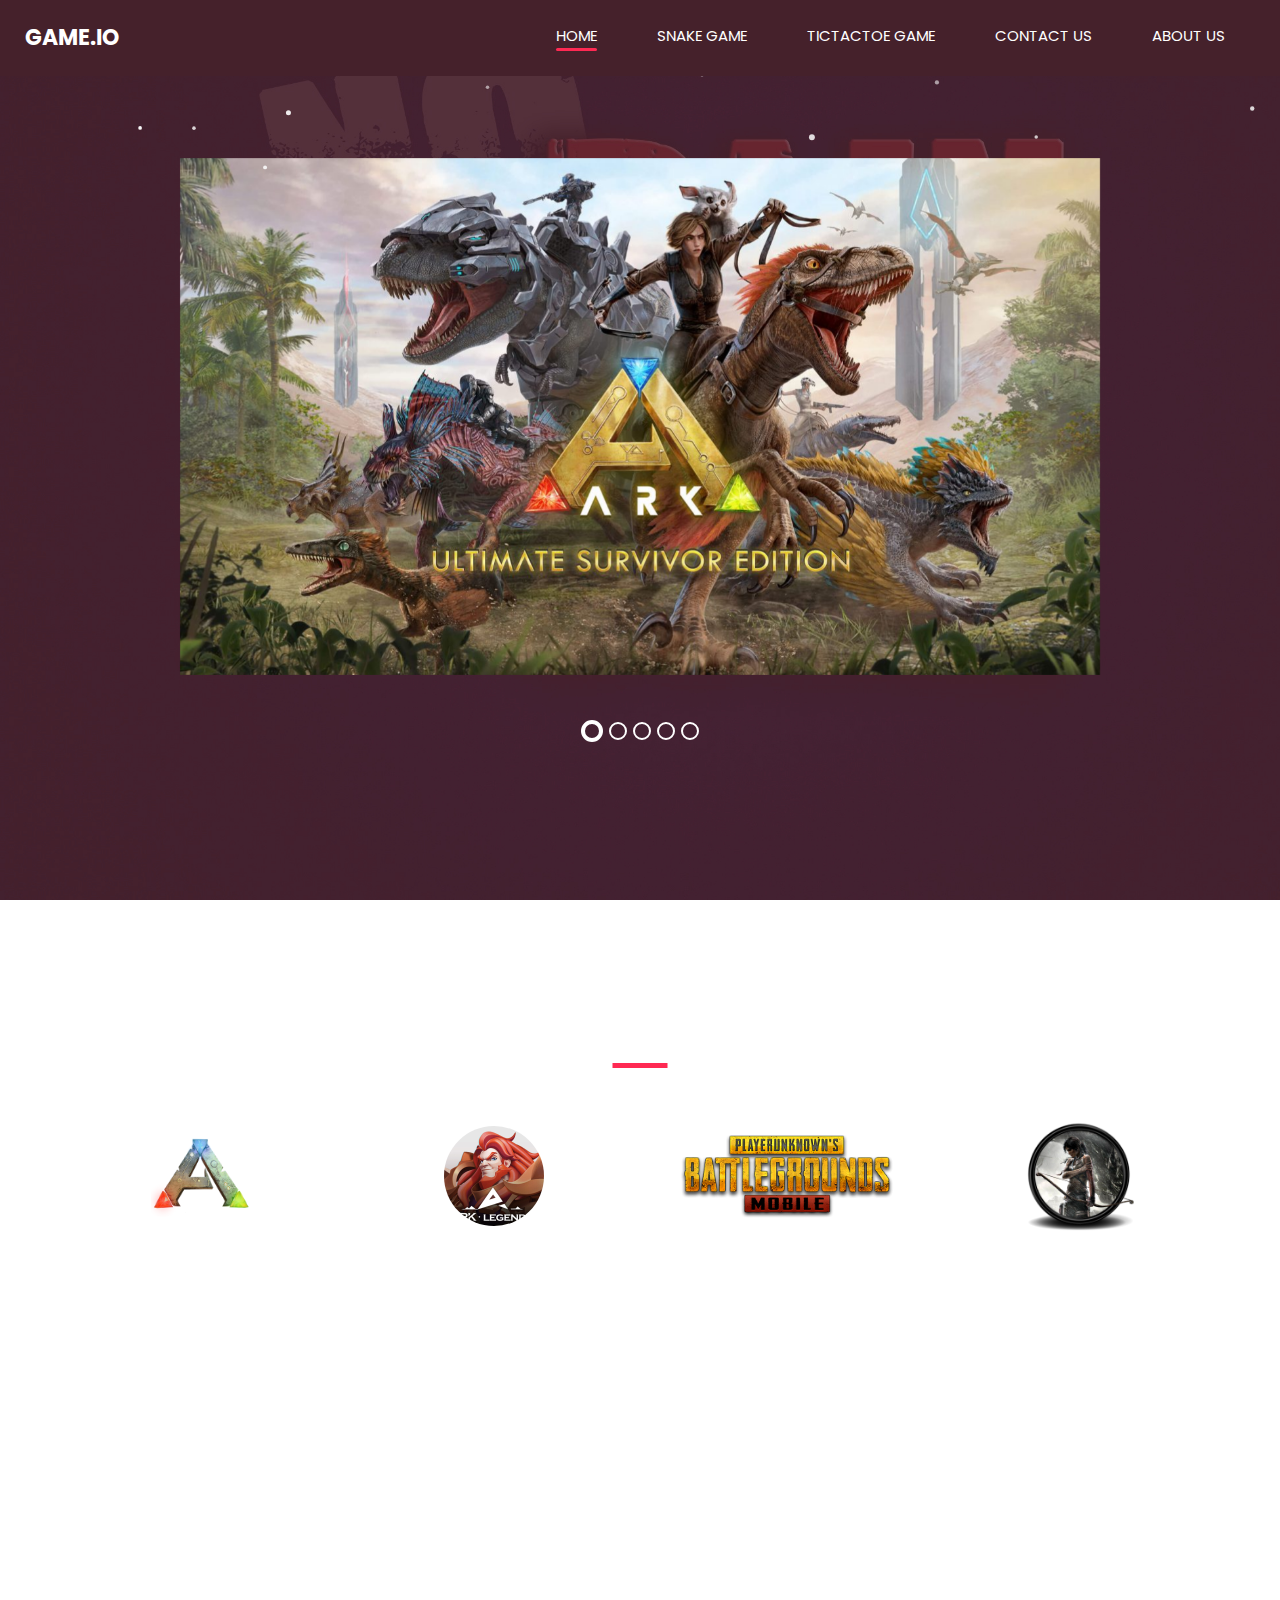
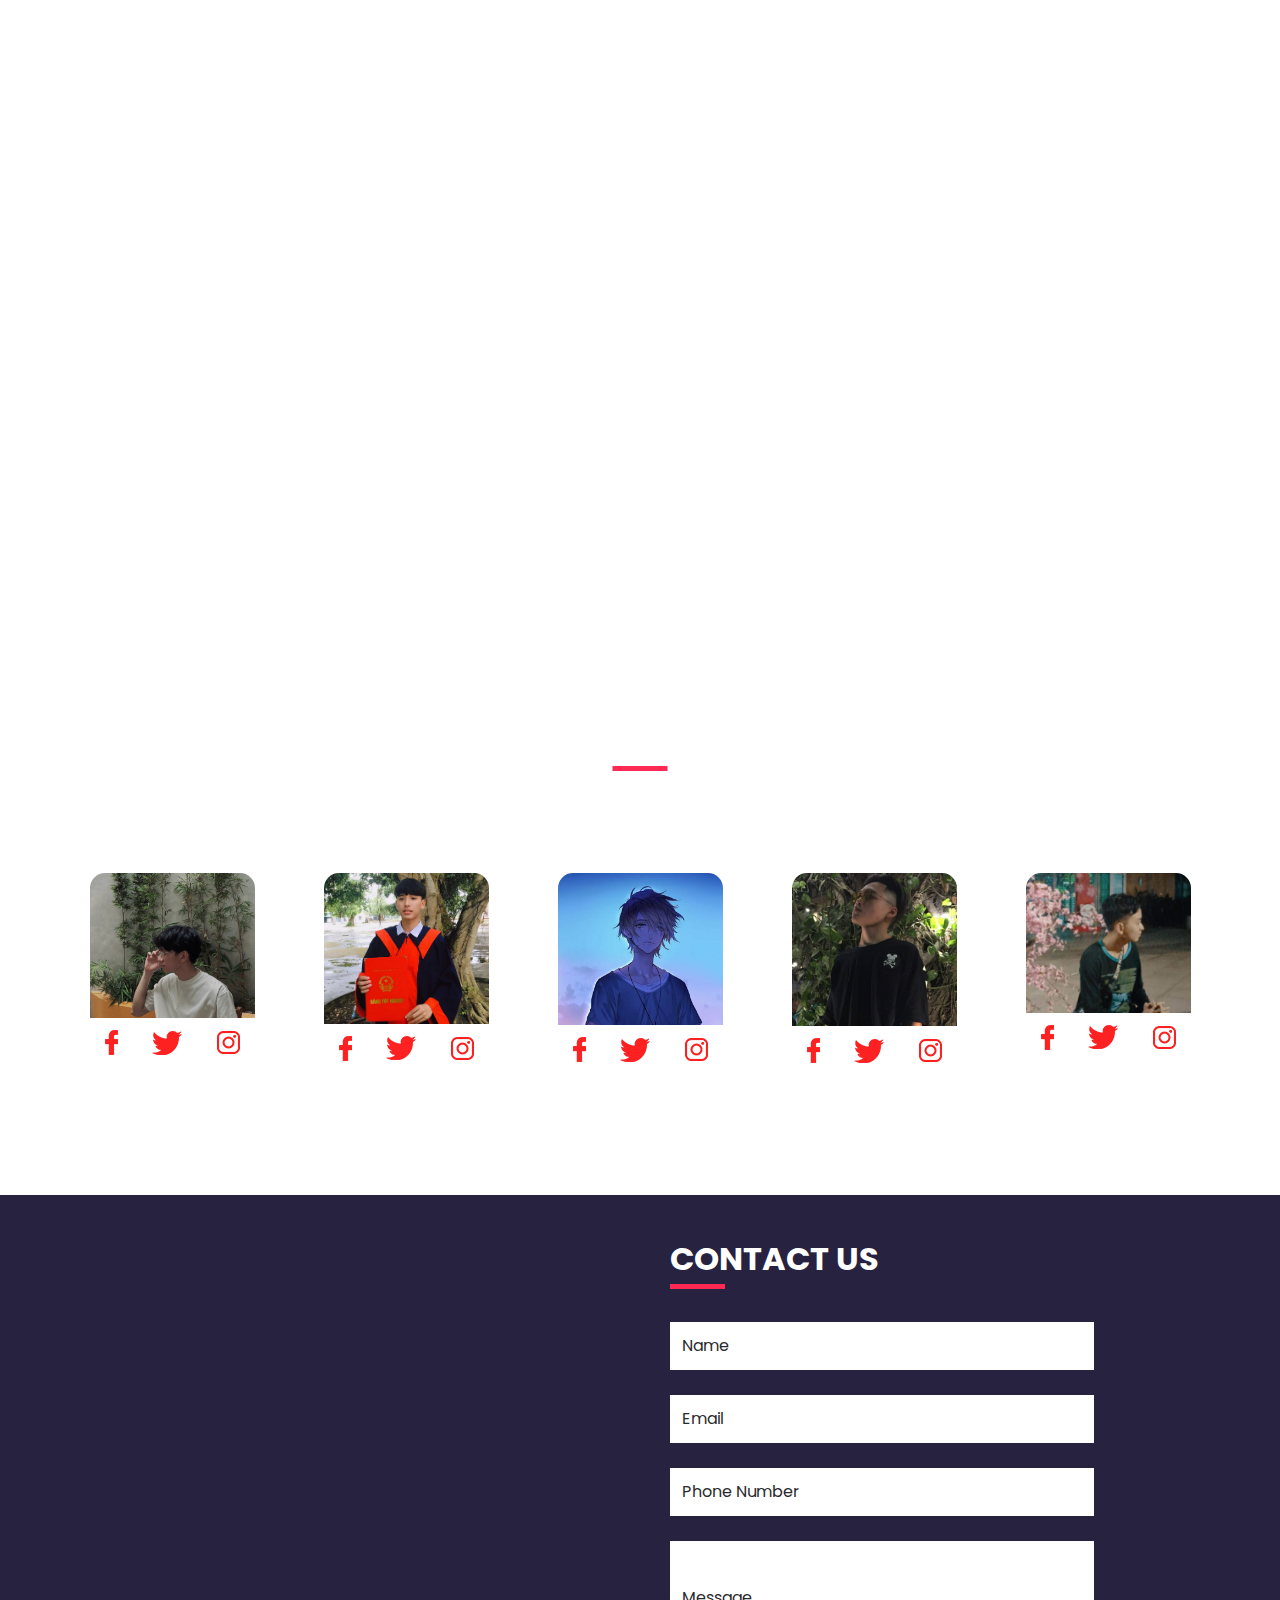
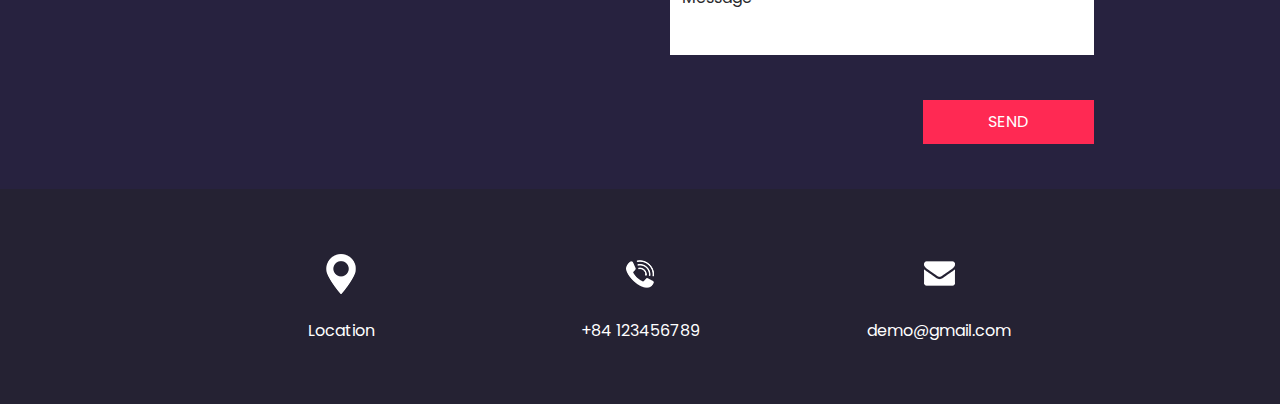
==== commit 5dbd1a7e: "header,snow" ====
--- a/index.html
+++ b/index.html
@@ -33,7 +33,7 @@
   <link href="css/responsive.css" rel="stylesheet" />
 </head>
 
-<body>
+<body >
   <div class="hero_area">
     <!-- header section strats -->
     <header class="header_section">
@@ -393,7 +393,7 @@
   <!-- contact section -->
 
   <section class="contact_section ">
-    <div class="container-fluid">
+    <div class="container-fluid-contact">
       <div class="row">
         <div class="col-md-6 px-0">
           <div class="img-box">
@@ -480,6 +480,7 @@
     </div>
   </section>
 
+
   <!-- end info_section -->
 
   <!-- footer section -->
@@ -490,7 +491,6 @@
     </p>
   </footer> -->
   <!-- footer section -->
-
   <script src="js/jquery-3.4.1.min.js"></script>
   <script src="js/bootstrap.js"></script>
   <script src="js/snoweffect.js"></script>
--- a/css/style.css
+++ b/css/style.css
@@ -91,6 +91,17 @@
   padding-left: 25px;
 }
 
+.container-fluid {
+  z-index: 1;
+  position: fixed;
+  background-color: #45212b;
+}
+
+.container-fluid-contact {
+  padding-right: 25px;
+  padding-left: 25px;
+}
+
 .header_section .nav_container {
   margin: 0 auto;
 }
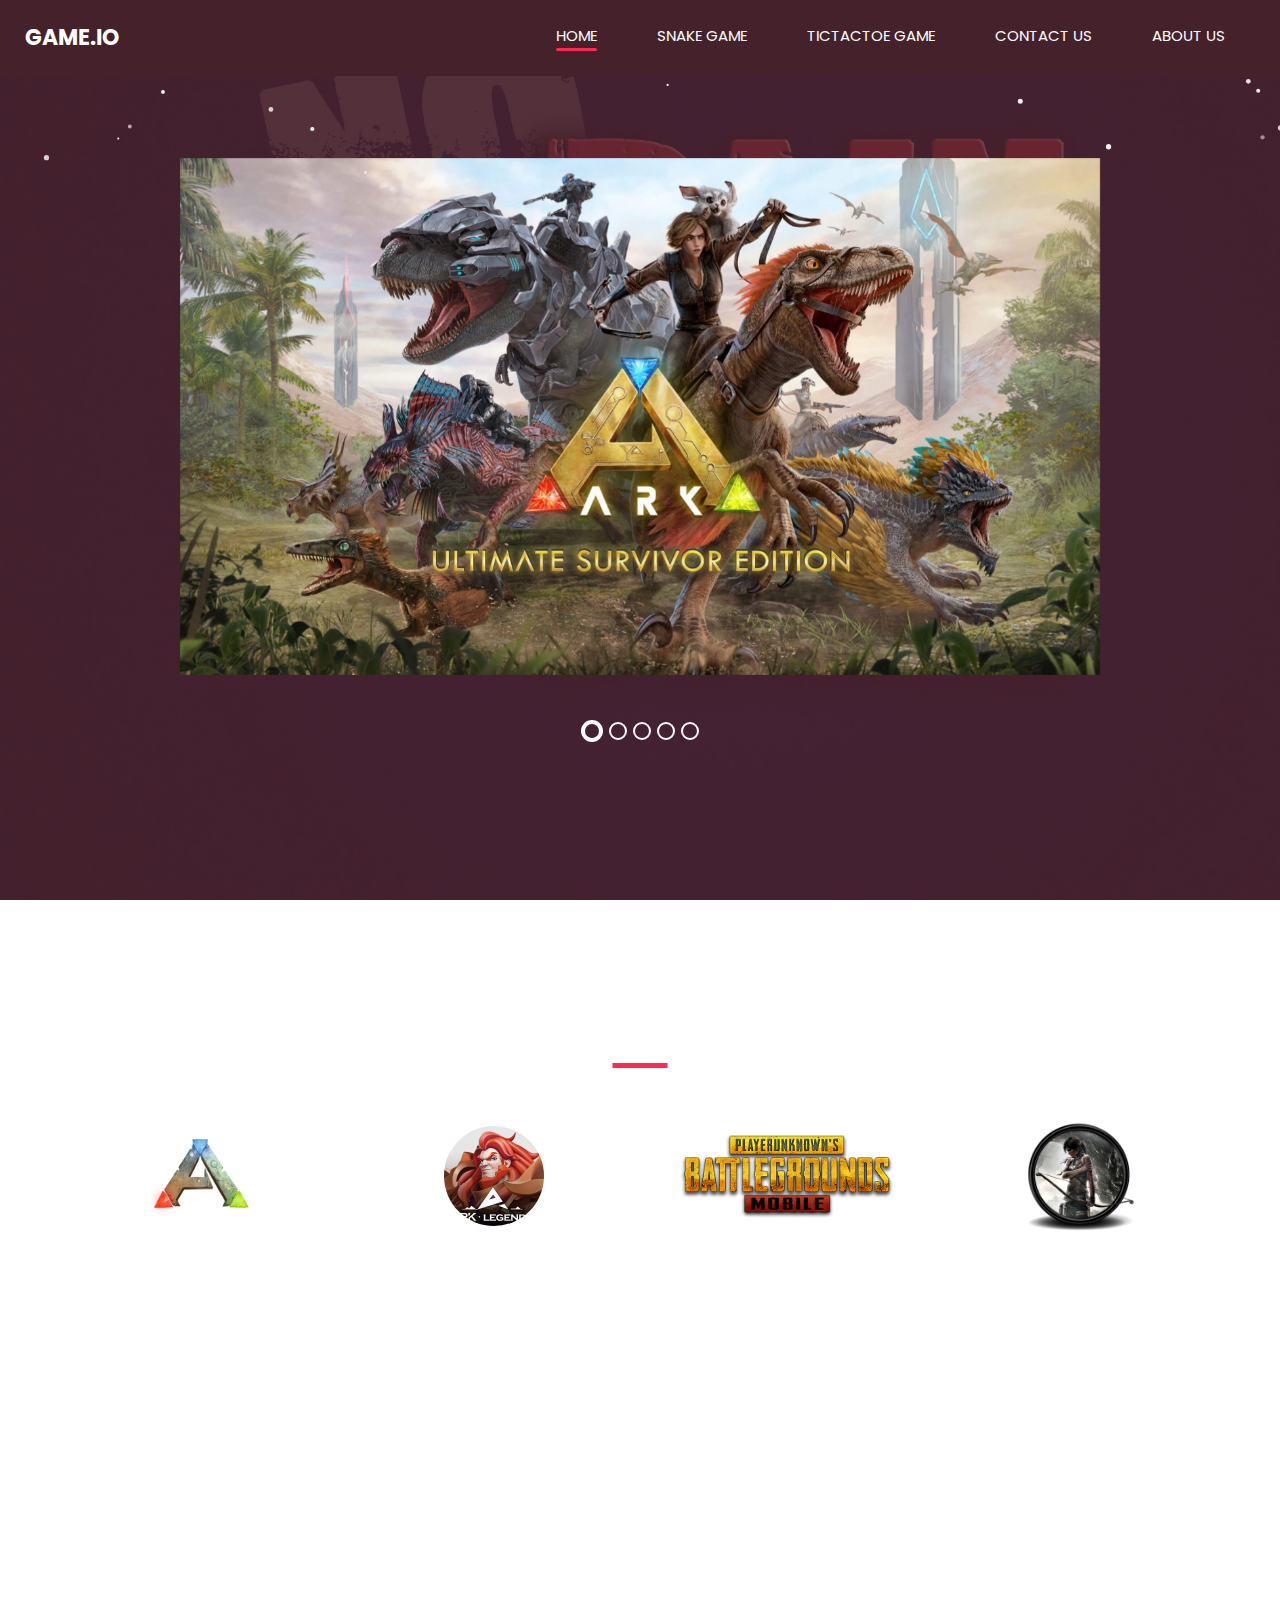
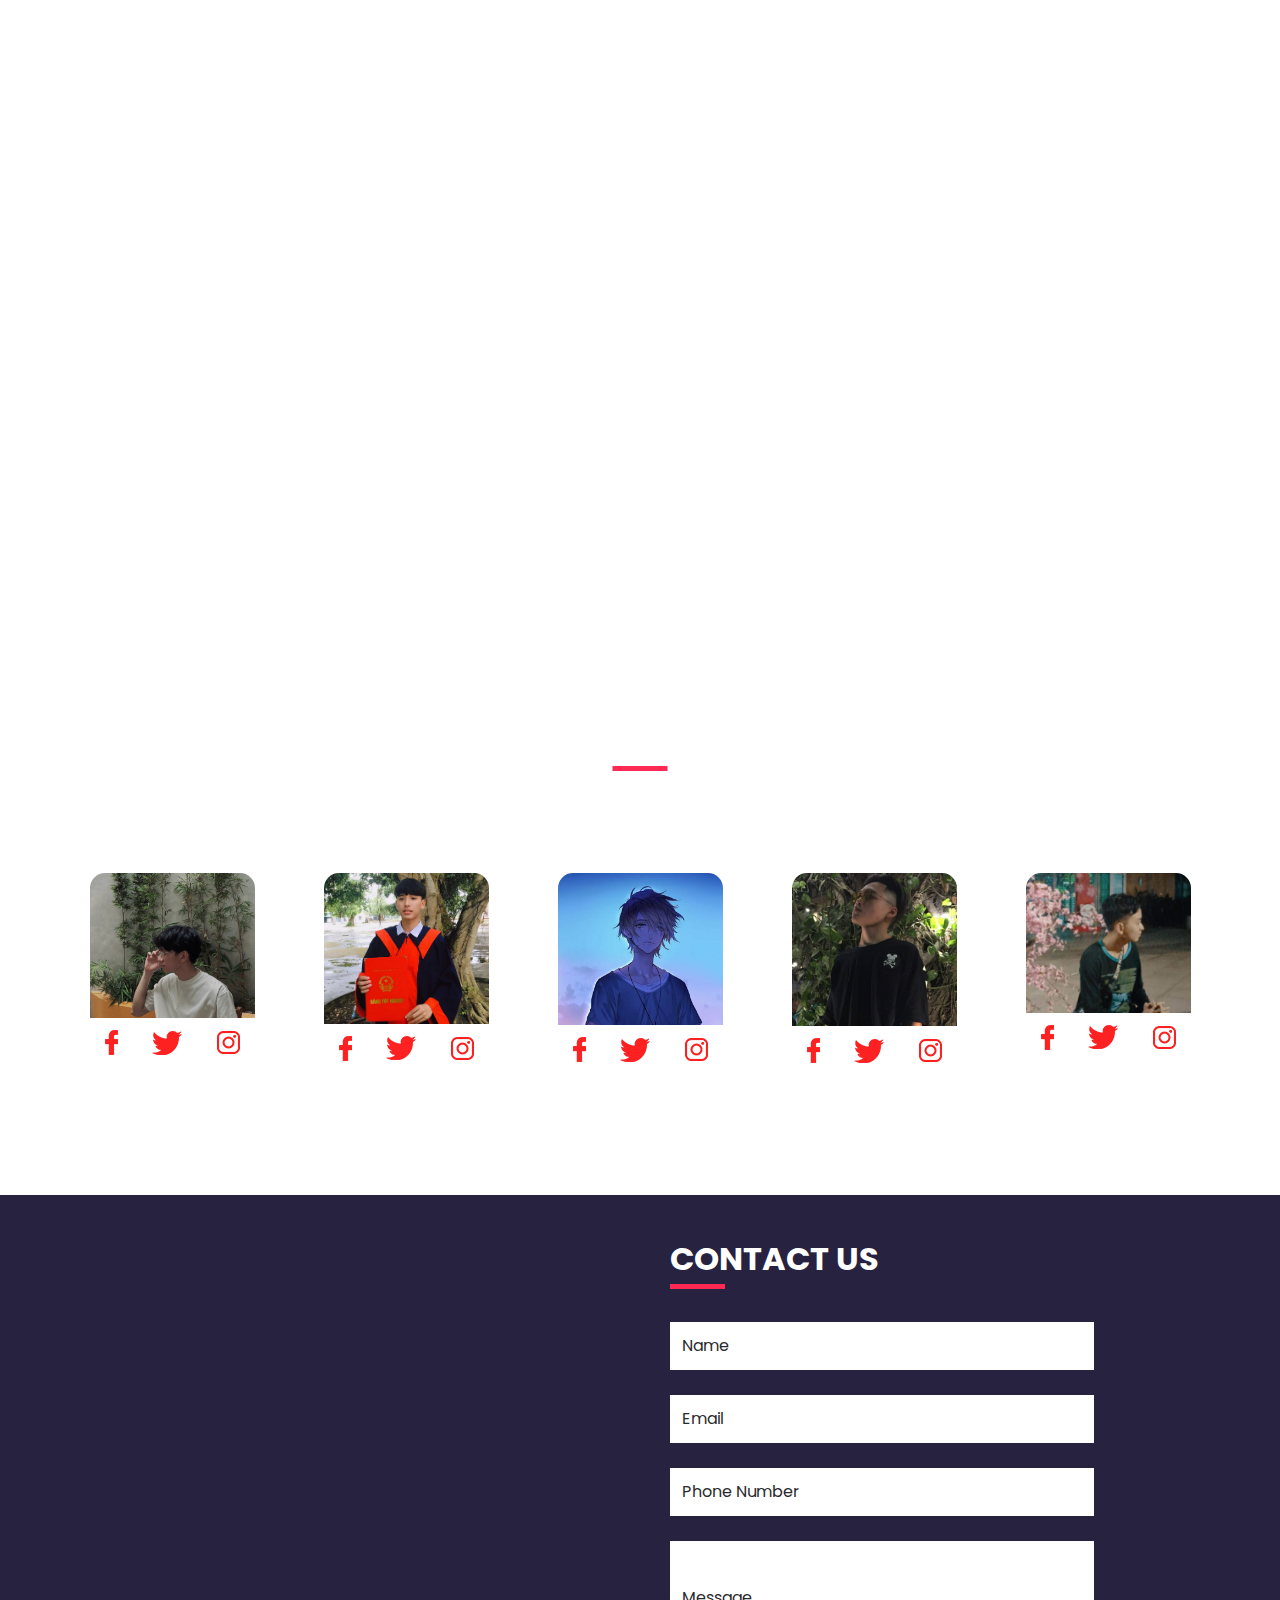
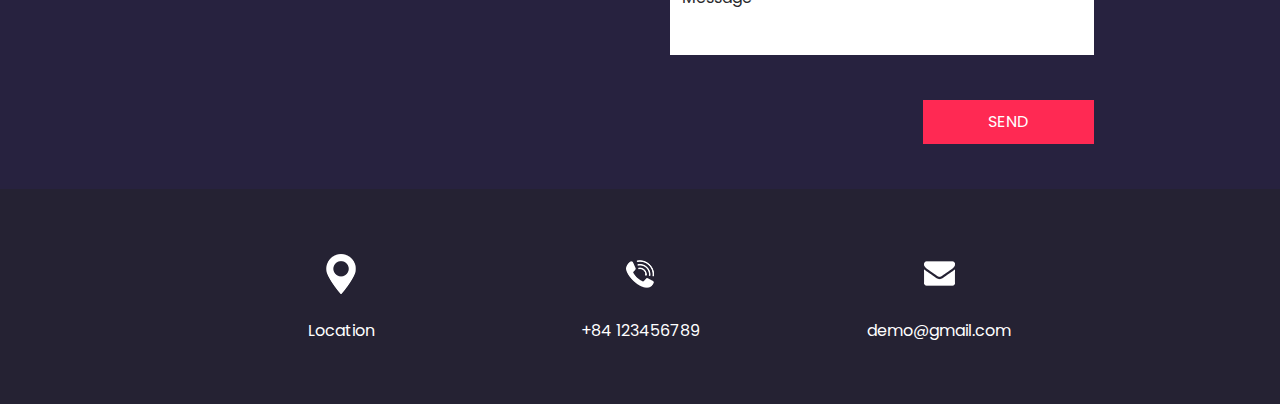
==== commit aa1df3a7: "santa" ====
--- a/index.html
+++ b/index.html
@@ -483,6 +483,10 @@
 
   <!-- end info_section -->
 
+  <div class="santa">
+    <img style="width: 100px;height: 100px;" src="https://media0.giphy.com/media/3BkLpzHRvGoqRJewjs/giphy.gif">
+  </div>
+
   <!-- footer section -->
   <!-- <footer class="container-fluid footer_section">
     <p>
--- a/css/style.css
+++ b/css/style.css
@@ -602,4 +602,76 @@
 }
 
 /* end footer section*/
-/*# sourceMappingURL=style.css.map */+/*# sourceMappingURL=style.css.map */
+
+.santa {
+  z-index: 1;
+  position: fixed;
+  height: 100px !important;
+  right: -20%;
+  top: 10%;
+  -webkit-animation: Santa 10s linear infinite;
+}
+
+@-webkit-keyframes Santa {
+  0% {
+    right: -10%;
+    top: 160px;
+  }
+  
+  10% {
+    right: 20%;
+    top: 133px;
+  }
+  
+  20% {
+    right: 40%;
+    top: 170px;
+  }
+  
+  30% {
+    right: 60%;
+    top: 135px;
+  }
+  
+  40% {
+    right: 80%;
+    top: 135px;
+  }
+  
+  50% {
+    right: 120%;
+    top: 142px;
+  }
+  
+  60% {
+    right: 80%;
+    top: 147px;
+  }
+  
+  70% {
+    right: 60%;
+    top: 135px;
+  }
+  
+  80% {
+    right: 40%;
+    top: 170px;
+  }
+  
+  90% {
+    right: 20%;
+    top: 133px;
+  }
+  
+  99% {
+    top: 131px;
+  }
+  
+  100% {
+    top: 40px;
+    left: -20%;
+    transform: rotateY(180deg)
+  }
+
+}